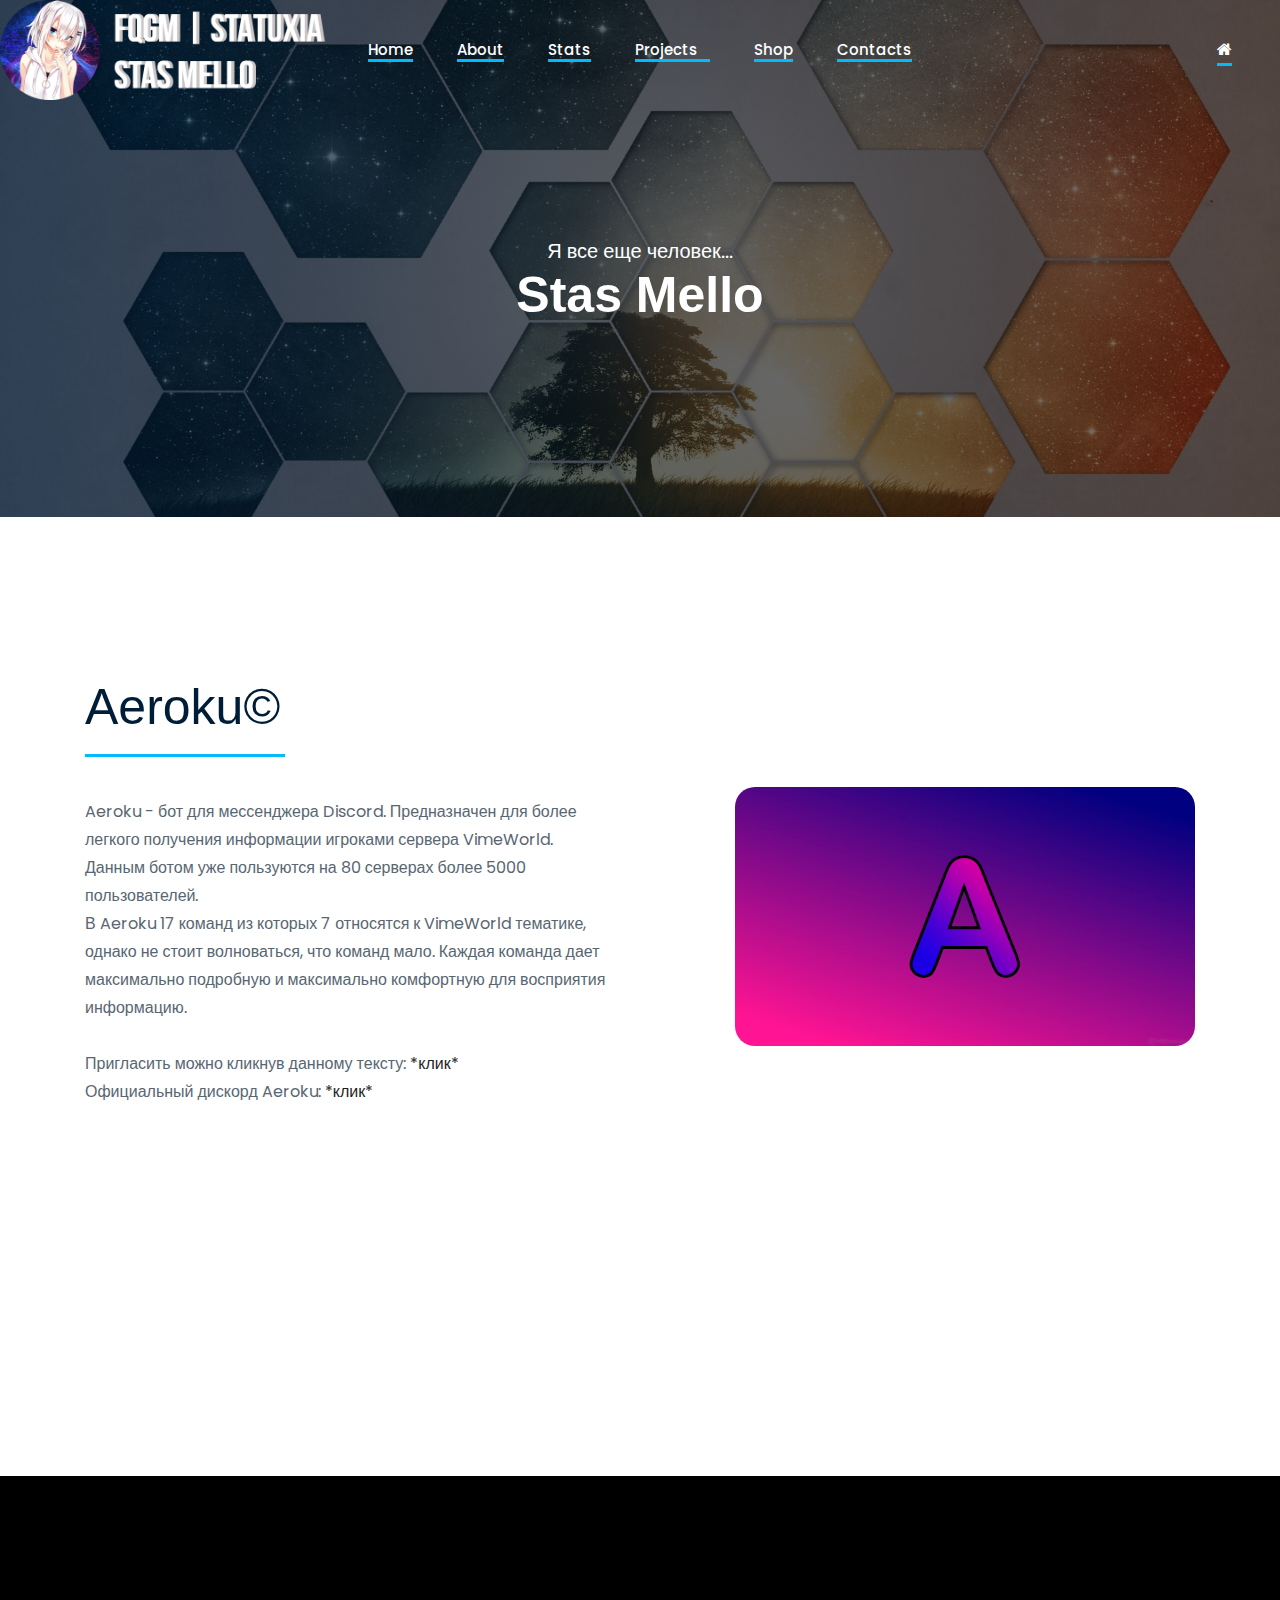
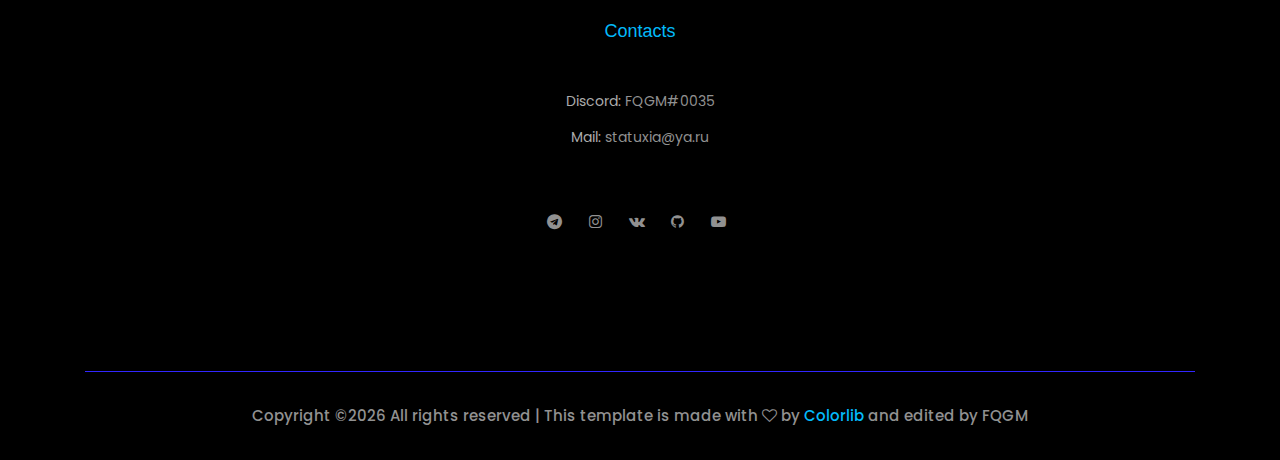
==== aeroku.html @ 2f8ba2c7 "ed" ====
<!doctype html>
<html class="no-js" lang="zxx">


<head>
    <meta charset="utf-8">
    <meta http-equiv="x-ua-compatible" content="ie=edge">
    <title>FQGM | Statuxia</title>
    <meta name="description" content="">
    <meta name="viewport" content="width=device-width, initial-scale=1">

    <!-- <link rel="manifest" href="site.webmanifest"> -->
    <link rel="shortcut icon" type="image/x-icon" href="img/FQGM.png">
    <!-- Place favicon.ico in the root directory -->

    <!-- CSS here -->
    <link rel="stylesheet" href="css/bootstrap.min.css">
    <link rel="stylesheet" href="css/owl.carousel.min.css"> <!--карусель иконок.-->
    <link rel="stylesheet" href="css/magnific-popup.css">
    <link rel="stylesheet" href="css/font-awesome.min.css">
    <link rel="stylesheet" href="css/themify-icons.css">
    <link rel="stylesheet" href="css/nice-select.css">
    <link rel="stylesheet" href="css/flaticon.css">
    <link rel="stylesheet" href="css/gijgo.css">
    <link rel="stylesheet" href="css/animate.css">
    <link rel="stylesheet" href="css/slicknav.css">
    <link rel="stylesheet" href="css/style.css">
    <!-- <link rel="stylesheet" href="css/responsive.css"> -->
</head>

<body>
    <!--[if lte IE 9]>
            <p class="browserupgrade">You are using an <strong>outdated</strong> browser. Please <a href="https://browsehappy.com/">upgrade your browser</a> to improve your experience and security.</p>
        <![endif]-->

    <!-- header-start -->
    <header>
        <div class="header-area ">
            <div id="sticky-header" class="main-header-area">
                <div class="container-fluid p-0">
                    <div class="header_bottom_border">
                        <div class="row align-items-center no-gutters">
                            <div class="col-xl-3 col-lg-2">
                                <div class="logo">
                                    <a href="index.html">
                                        <img src="img/logo.png" alt="" width="400" height="100">
                                    </a>
                                </div>
                            </div>
                            <div class="col-xl-6 col-lg-7">
                                <div class="main-menu  d-none d-lg-block">
                                    <nav>
                                        <ul id="navigation">
                                            <li><a class="active" href="index.html#">Home</a></li>
                                            <li><a href="index.html#about">About</a></li>
                                            <li><a href="index.html#stats">Stats</a></li>
                                            <li><a href="index.html#projects">Projects <i class="ti-angle-down"></i></a>
                                                <ul class="submenu">
                                                    <li><a href="#">Aeroku</a></li>
                                                </ul>
                                            </li>
                                            <li><a href="index.html#shop">Shop</a></li>
                                            <li><a href="#contacts">Contacts</a></li>
                                        </ul>
                                    </nav>
                                </div>
                            </div>
                            <div class="col-xl-3 col-lg-3 d-none d-lg-block">
                                <div class="say_hello">
                                    <a href="#"><i class="fa fa-home"></i></a>

                                </div>
                            </div>
                            <div class="col-12">
                                <div class="mobile_menu d-block d-lg-none"></div>
                            </div>
                        </div>
                    </div>

                </div>
            </div>
        </div>
    </header>
    <!-- header-end -->

    <!-- bradcam_area  -->
    <div class="bradcam_area bradcam_bg_2">
        <div class="container" bgcolor="#A0BEC4">
            <div class="row">
                <div class="col-xl-12">
                    <div class="bradcam_text2 text-center">
                        <p>Я все еще человек...</p>
                        <h3>Stas Mello</h3>

                    </div>
                </div>
            </div>
        </div>
    </div>
    <!--/ bradcam_area  -->
<a name="about"></a>
    <!-- about_area_start -->
    <div class="about_area">
        <div class="container">
            <div class="row align-items-center">
                <div class="col-lg-6">
                    <div class="about_info_wrap">
                            <h3>Aeroku©</h3>
                            <span class="long_dash"></span>
                        <p>Aeroku - бот для мессенджера Discord. Предназначен для более легкого получения информации игроками сервера VimeWorld.<BR>
                        Данным ботом уже пользуются на 80 серверах более 5000 пользователей.<BR>
                        В Aeroku 17 команд из которых 7 относятся к VimeWorld тематике, однако не стоит волноваться, что команд мало. Каждая команда дает максимально подробную и максимально комфортную для восприятия информацию.<BR>
                        <BR>
                        Пригласить можно кликнув данному тексту: <a href="https://discord.gg/7mRv9Fn">*клик*</a><BR>

                        Официальный дискорд Aeroku: <a href="https://discord.com/api/oauth2/authorize?client_id=698933382192562196&permissions=18496&scope=bot">*клик*</a>

                    	</p>
                    </div>
                </div>
                <div class="col-lg-6">
                    <div class="about_img">
                        <div class="img_1">
                            <img src="img/projects/Aeroku.png" alt="">
                        </div>
                    </div>
                </div>
            </div>
        </div>
    </div>
    <!-- about_area_end -->

    <!-- footer_start  -->
    <footer class="footer">
        <div class="footer_top">
            <div class="container">
                <div class="row">
                    <div class="col-xl-3 col-md-6 col-lg-3 ">
                        <div class="footer_widget">
                            <div class="footer_logo">
                                <a href="#">
                                    <img src="img/footer_logo.png" alt="">
                                </a>
                            </div>
                        </div>
                    </div>
                    <div class="col-xl-4 col-md-6 col-lg-5 offset-xl-1">
                        <div class="footer_widget">
                            <h3 name="contacts" class="footer_title" align="center">
                                Contacts
                            </h3>
                            <ul>
                                <li  align="center">Discord: <a>FQGM#0035</a></li>
                                <li  align="center">Mail: <a>statuxia@ya.ru</a></li>
                            </ul>
                            <div class="socail_links" align="center">
                                <ul>
                                    <li>
                                        <a href="tg://resolve?domain=FQGM_official">
                                            <i class="fa fa-telegram"></i>
                                        </a>
                                    </li>
                                    <li>
                                        <a href="https://www.instagram.com/fqgm_official/">
                                            <i class="fa fa-instagram"></i>
                                        </a>
                                    </li>
                                    <li>
                                        <a href="https://vk.com/fqgm_official">
                                            <i class="fa fa-vk"></i>
                                        </a>
                                    </li>
                                    <li>
                                        <a href="https://github.com/Statuxia/">
                                            <i class="fa fa-github"></i>
                                        </a>
                                    </li>
                                    <li>
                                        <a href="https://www.youtube.com/channel/UCSst8SUbyv3EuGxB-WrxZ6Q">
                                            <i class="fa fa-youtube-play"></i>
                                        </a>
                                    </li>
                                </ul>
                            </div>
                        </div>
                    </div>
                </div>
            </div>
        </div>
        <div class="copy-right_text">
            <div class="container">
                <div class="footer_border"></div>
                <div class="row">
                    <div class="col-xl-12">
                        <p class="copy_right text-center">
                        	<a name="contacts"></a>
                            <!-- Link back to Colorlib can't be removed. Template is licensed under CC BY 3.0. -->
Copyright &copy;<script>document.write(new Date().getFullYear());</script> All rights reserved | This template is made with <i class="fa fa-heart-o" aria-hidden="true"></i> by <a href="https://colorlib.com" target="_blank">Colorlib</a> and edited by FQGM
<!-- Link back to Colorlib can't be removed. Template is licensed under CC BY 3.0. -->
                        </p>
                    </div>
                </div>
            </div>
        </div>
    </footer>
    <!-- footer_end  -->

    <!-- JS here -->
    <script src="js/vendor/modernizr-3.5.0.min.js"></script>
    <script src="js/vendor/jquery-1.12.4.min.js"></script>
    <script src="js/popper.min.js"></script>
    <script src="js/bootstrap.min.js"></script>
    <script src="js/owl.carousel.min.js"></script>
    <script src="js/isotope.pkgd.min.js"></script>
    <script src="js/ajax-form.js"></script>
    <script src="js/waypoints.min.js"></script>
    <script src="js/jquery.counterup.min.js"></script>
    <script src="js/imagesloaded.pkgd.min.js"></script>
    <script src="js/scrollIt.js"></script>
    <script src="js/jquery.scrollUp.min.js"></script>
    <script src="js/wow.min.js"></script>
    <script src="js/gijgo.min.js"></script>
    <script src="js/nice-select.min.js"></script>
    <script src="js/jquery.slicknav.min.js"></script>
    <script src="js/jquery.magnific-popup.min.js"></script>
    <script src="js/plugins.js"></script>



    <!--contact js-->
    <script src="js/contact.js"></script>
    <script src="js/jquery.ajaxchimp.min.js"></script>
    <script src="js/jquery.form.js"></script>
    <script src="js/jquery.validate.min.js"></script>
    <script src="js/mail-script.js"></script>


    <script src="js/main.js"></script>

    <script>
        $('#datepicker').datepicker({
            iconsLibrary: 'fontawesome',
            icons: {
                rightIcon: '<span class="fa fa-calendar-o"></span>'
            }
        });
        $('#datepicker2').datepicker({
            iconsLibrary: 'fontawesome',
            icons: {
                rightIcon: '<span class="fa fa-calendar-o"></span>'
            }

        });
    </script>
</body>

</html>
---- css/themify-icons.css ----
@font-face {
	font-family: 'themify';
	src:url('../fonts/themify.eot?-fvbane');
	src:url('../fonts/themify.eot?#iefix-fvbane') format('embedded-opentype'),
		url('../fonts/themify.woff?-fvbane') format('woff'),
		url('../fonts/themify.ttf?-fvbane') format('truetype'),
		url('../fonts/themify.svg?-fvbane#themify') format('svg');
	font-weight: normal;
	font-style: normal;
}

[class^="ti-"], [class*=" ti-"] {
	font-family: 'themify';
	/* speak: none; */
	font-style: normal;
	font-weight: normal;
	font-variant: normal;
	text-transform: none;
	line-height: 1;

	/* Better Font Rendering =========== */
	-webkit-font-smoothing: antialiased;
	-moz-osx-font-smoothing: grayscale;
}

.ti-wand:before {
	content: "\e600";
}
.ti-volume:before {
	content: "\e601";
}
.ti-user:before {
	content: "\e602";
}
.ti-unlock:before {
	content: "\e603";
}
.ti-unlink:before {
	content: "\e604";
}
.ti-trash:before {
	content: "\e605";
}
.ti-thought:before {
	content: "\e606";
}
.ti-target:before {
	content: "\e607";
}
.ti-tag:before {
	content: "\e608";
}
.ti-tablet:before {
	content: "\e609";
}
.ti-star:before {
	content: "\e60a";
}
.ti-spray:before {
	content: "\e60b";
}
.ti-signal:before {
	content: "\e60c";
}
.ti-shopping-cart:before {
	content: "\e60d";
}
.ti-shopping-cart-full:before {
	content: "\e60e";
}
.ti-settings:before {
	content: "\e60f";
}
.ti-search:before {
	content: "\e610";
}
.ti-zoom-in:before {
	content: "\e611";
}
.ti-zoom-out:before {
	content: "\e612";
}
.ti-cut:before {
	content: "\e613";
}
.ti-ruler:before {
	content: "\e614";
}
.ti-ruler-pencil:before {
	content: "\e615";
}
.ti-ruler-alt:before {
	content: "\e616";
}
.ti-bookmark:before {
	content: "\e617";
}
.ti-bookmark-alt:before {
	content: "\e618";
}
.ti-reload:before {
	content: "\e619";
}
.ti-plus:before {
	content: "\e61a";
}
.ti-pin:before {
	content: "\e61b";
}
.ti-pencil:before {
	content: "\e61c";
}
.ti-pencil-alt:before {
	content: "\e61d";
}
.ti-paint-roller:before {
	content: "\e61e";
}
.ti-paint-bucket:before {
	content: "\e61f";
}
.ti-na:before {
	content: "\e620";
}
.ti-mobile:before {
	content: "\e621";
}
.ti-minus:before {
	content: "\e622";
}
.ti-medall:before {
	content: "\e623";
}
.ti-medall-alt:before {
	content: "\e624";
}
.ti-marker:before {
	content: "\e625";
}
.ti-marker-alt:before {
	content: "\e626";
}
.ti-arrow-up:before {
	content: "\e627";
}
.ti-arrow-right:before {
	content: "\e628";
}
.ti-arrow-left:before {
	content: "\e629";
}
.ti-arrow-down:before {
	content: "\e62a";
}
.ti-lock:before {
	content: "\e62b";
}
.ti-location-arrow:before {
	content: "\e62c";
}
.ti-link:before {
	content: "\e62d";
}
.ti-layout:before {
	content: "\e62e";
}
.ti-layers:before {
	content: "\e62f";
}
.ti-layers-alt:before {
	content: "\e630";
}
.ti-key:before {
	content: "\e631";
}
.ti-import:before {
	content: "\e632";
}
.ti-image:before {
	content: "\e633";
}
.ti-heart:before {
	content: "\e634";
}
.ti-heart-broken:before {
	content: "\e635";
}
.ti-hand-stop:before {
	content: "\e636";
}
.ti-hand-open:before {
	content: "\e637";
}
.ti-hand-drag:before {
	content: "\e638";
}
.ti-folder:before {
	content: "\e639";
}
.ti-flag:before {
	content: "\e63a";
}
.ti-flag-alt:before {
	content: "\e63b";
}
.ti-flag-alt-2:before {
	content: "\e63c";
}
.ti-eye:before {
	content: "\e63d";
}
.ti-export:before {
	content: "\e63e";
}
.ti-exchange-vertical:before {
	content: "\e63f";
}
.ti-desktop:before {
	content: "\e640";
}
.ti-cup:before {
	content: "\e641";
}
.ti-crown:before {
	content: "\e642";
}
.ti-comments:before {
	content: "\e643";
}
.ti-comment:before {
	content: "\e644";
}
.ti-comment-alt:before {
	content: "\e645";
}
.ti-close:before {
	content: "\e646";
}
.ti-clip:before {
	content: "\e647";
}
.ti-angle-up:before {
	content: "\e648";
}
.ti-angle-right:before {
	content: "\e649";
}
.ti-angle-left:before {
	content: "\e64a";
}
.ti-angle-down:before {
	content: "\e64b";
}
.ti-check:before {
	content: "\e64c";
}
.ti-check-box:before {
	content: "\e64d";
}
.ti-camera:before {
	content: "\e64e";
}
.ti-announcement:before {
	content: "\e64f";
}
.ti-brush:before {
	content: "\e650";
}
.ti-briefcase:before {
	content: "\e651";
}
.ti-bolt:before {
	content: "\e652";
}
.ti-bolt-alt:before {
	content: "\e653";
}
.ti-blackboard:before {
	content: "\e654";
}
.ti-bag:before {
	content: "\e655";
}
.ti-move:before {
	content: "\e656";
}
.ti-arrows-vertical:before {
	content: "\e657";
}
.ti-arrows-horizontal:before {
	content: "\e658";
}
.ti-fullscreen:before {
	content: "\e659";
}
.ti-arrow-top-right:before {
	content: "\e65a";
}
.ti-arrow-top-left:before {
	content: "\e65b";
}
.ti-arrow-circle-up:before {
	content: "\e65c";
}
.ti-arrow-circle-right:before {
	content: "\e65d";
}
.ti-arrow-circle-left:before {
	content: "\e65e";
}
.ti-arrow-circle-down:before {
	content: "\e65f";
}
.ti-angle-double-up:before {
	content: "\e660";
}
.ti-angle-double-right:before {
	content: "\e661";
}
.ti-angle-double-left:before {
	content: "\e662";
}
.ti-angle-double-down:before {
	content: "\e663";
}
.ti-zip:before {
	content: "\e664";
}
.ti-world:before {
	content: "\e665";
}
.ti-wheelchair:before {
	content: "\e666";
}
.ti-view-list:before {
	content: "\e667";
}
.ti-view-list-alt:before {
	content: "\e668";
}
.ti-view-grid:before {
	content: "\e669";
}
.ti-uppercase:before {
	content: "\e66a";
}
.ti-upload:before {
	content: "\e66b";
}
.ti-underline:before {
	content: "\e66c";
}
.ti-truck:before {
	content: "\e66d";
}
.ti-timer:before {
	content: "\e66e";
}
.ti-ticket:before {
	content: "\e66f";
}
.ti-thumb-up:before {
	content: "\e670";
}
.ti-thumb-down:before {
	content: "\e671";
}
.ti-text:before {
	content: "\e672";
}
.ti-stats-up:before {
	content: "\e673";
}
.ti-stats-down:before {
	content: "\e674";
}
.ti-split-v:before {
	content: "\e675";
}
.ti-split-h:before {
	content: "\e676";
}
.ti-smallcap:before {
	content: "\e677";
}
.ti-shine:before {
	content: "\e678";
}
.ti-shift-right:before {
	content: "\e679";
}
.ti-shift-left:before {
	content: "\e67a";
}
.ti-shield:before {
	content: "\e67b";
}
.ti-notepad:before {
	content: "\e67c";
}
.ti-server:before {
	content: "\e67d";
}
.ti-quote-right:before {
	content: "\e67e";
}
.ti-quote-left:before {
	content: "\e67f";
}
.ti-pulse:before {
	content: "\e680";
}
.ti-printer:before {
	content: "\e681";
}
.ti-power-off:before {
	content: "\e682";
}
.ti-plug:before {
	content: "\e683";
}
.ti-pie-chart:before {
	content: "\e684";
}
.ti-paragraph:before {
	content: "\e685";
}
.ti-panel:before {
	content: "\e686";
}
.ti-package:before {
	content: "\e687";
}
.ti-music:before {
	content: "\e688";
}
.ti-music-alt:before {
	content: "\e689";
}
.ti-mouse:before {
	content: "\e68a";
}
.ti-mouse-alt:before {
	content: "\e68b";
}
.ti-money:before {
	content: "\e68c";
}
.ti-microphone:before {
	content: "\e68d";
}
.ti-menu:before {
	content: "\e68e";
}
.ti-menu-alt:before {
	content: "\e68f";
}
.ti-map:before {
	content: "\e690";
}
.ti-map-alt:before {
	content: "\e691";
}
.ti-loop:before {
	content: "\e692";
}
.ti-location-pin:before {
	content: "\e693";
}
.ti-list:before {
	content: "\e694";
}
.ti-light-bulb:before {
	content: "\e695";
}
.ti-Italic:before {
	content: "\e696";
}
.ti-info:before {
	content: "\e697";
}
.ti-infinite:before {
	content: "\e698";
}
.ti-id-badge:before {
	content: "\e699";
}
.ti-hummer:before {
	content: "\e69a";
}
.ti-home:before {
	content: "\e69b";
}
.ti-help:before {
	content: "\e69c";
}
.ti-headphone:before {
	content: "\e69d";
}
.ti-harddrives:before {
	content: "\e69e";
}
.ti-harddrive:before {
	content: "\e69f";
}
.ti-gift:before {
	content: "\e6a0";
}
.ti-game:before {
	content: "\e6a1";
}
.ti-filter:before {
	content: "\e6a2";
}
.ti-files:before {
	content: "\e6a3";
}
.ti-file:before {
	content: "\e6a4";
}
.ti-eraser:before {
	content: "\e6a5";
}
.ti-envelope:before {
	content: "\e6a6";
}
.ti-download:before {
	content: "\e6a7";
}
.ti-direction:before {
	content: "\e6a8";
}
.ti-direction-alt:before {
	content: "\e6a9";
}
.ti-dashboard:before {
	content: "\e6aa";
}
.ti-control-stop:before {
	content: "\e6ab";
}
.ti-control-shuffle:before {
	content: "\e6ac";
}
.ti-control-play:before {
	content: "\e6ad";
}
.ti-control-pause:before {
	content: "\e6ae";
}
.ti-control-forward:before {
	content: "\e6af";
}
.ti-control-backward:before {
	content: "\e6b0";
}
.ti-cloud:before {
	content: "\e6b1";
}
.ti-cloud-up:before {
	content: "\e6b2";
}
.ti-cloud-down:before {
	content: "\e6b3";
}
.ti-clipboard:before {
	content: "\e6b4";
}
.ti-car:before {
	content: "\e6b5";
}
.ti-calendar:before {
	content: "\e6b6";
}
.ti-book:before {
	content: "\e6b7";
}
.ti-bell:before {
	content: "\e6b8";
}
.ti-basketball:before {
	content: "\e6b9";
}
.ti-bar-chart:before {
	content: "\e6ba";
}
.ti-bar-chart-alt:before {
	content: "\e6bb";
}
.ti-back-right:before {
	content: "\e6bc";
}
.ti-back-left:before {
	content: "\e6bd";
}
.ti-arrows-corner:before {
	content: "\e6be";
}
.ti-archive:before {
	content: "\e6bf";
}
.ti-anchor:before {
	content: "\e6c0";
}
.ti-align-right:before {
	content: "\e6c1";
}
.ti-align-left:before {
	content: "\e6c2";
}
.ti-align-justify:before {
	content: "\e6c3";
}
.ti-align-center:before {
	content: "\e6c4";
}
.ti-alert:before {
	content: "\e6c5";
}
.ti-alarm-clock:before {
	content: "\e6c6";
}
.ti-agenda:before {
	content: "\e6c7";
}
.ti-write:before {
	content: "\e6c8";
}
.ti-window:before {
	content: "\e6c9";
}
.ti-widgetized:before {
	content: "\e6ca";
}
.ti-widget:before {
	content: "\e6cb";
}
.ti-widget-alt:before {
	content: "\e6cc";
}
.ti-wallet:before {
	content: "\e6cd";
}
.ti-video-clapper:before {
	content: "\e6ce";
}
.ti-video-camera:before {
	content: "\e6cf";
}
.ti-vector:before {
	content: "\e6d0";
}
.ti-themify-logo:before {
	content: "\e6d1";
}
.ti-themify-favicon:before {
	content: "\e6d2";
}
.ti-themify-favicon-alt:before {
	content: "\e6d3";
}
.ti-support:before {
	content: "\e6d4";
}
.ti-stamp:before {
	content: "\e6d5";
}
.ti-split-v-alt:before {
	content: "\e6d6";
}
.ti-slice:before {
	content: "\e6d7";
}
.ti-shortcode:before {
	content: "\e6d8";
}
.ti-shift-right-alt:before {
	content: "\e6d9";
}
.ti-shift-left-alt:before {
	content: "\e6da";
}
.ti-ruler-alt-2:before {
	content: "\e6db";
}
.ti-receipt:before {
	content: "\e6dc";
}
.ti-pin2:before {
	content: "\e6dd";
}
.ti-pin-alt:before {
	content: "\e6de";
}
.ti-pencil-alt2:before {
	content: "\e6df";
}
.ti-palette:before {
	content: "\e6e0";
}
.ti-more:before {
	content: "\e6e1";
}
.ti-more-alt:before {
	content: "\e6e2";
}
.ti-microphone-alt:before {
	content: "\e6e3";
}
.ti-magnet:before {
	content: "\e6e4";
}
.ti-line-double:before {
	content: "\e6e5";
}
.ti-line-dotted:before {
	content: "\e6e6";
}
.ti-line-dashed:before {
	content: "\e6e7";
}
.ti-layout-width-full:before {
	content: "\e6e8";
}
.ti-layout-width-default:before {
	content: "\e6e9";
}
.ti-layout-width-default-alt:before {
	content: "\e6ea";
}
.ti-layout-tab:before {
	content: "\e6eb";
}
.ti-layout-tab-window:before {
	content: "\e6ec";
}
.ti-layout-tab-v:before {
	content: "\e6ed";
}
.ti-layout-tab-min:before {
	content: "\e6ee";
}
.ti-layout-slider:before {
	content: "\e6ef";
}
.ti-layout-slider-alt:before {
	content: "\e6f0";
}
.ti-layout-sidebar-right:before {
	content: "\e6f1";
}
.ti-layout-sidebar-none:before {
	content: "\e6f2";
}
.ti-layout-sidebar-left:before {
	content: "\e6f3";
}
.ti-layout-placeholder:before {
	content: "\e6f4";
}
.ti-layout-menu:before {
	content: "\e6f5";
}
.ti-layout-menu-v:before {
	content: "\e6f6";
}
.ti-layout-menu-separated:before {
	content: "\e6f7";
}
.ti-layout-menu-full:before {
	content: "\e6f8";
}
.ti-layout-media-right-alt:before {
	content: "\e6f9";
}
.ti-layout-media-right:before {
	content: "\e6fa";
}
.ti-layout-media-overlay:before {
	content: "\e6fb";
}
.ti-layout-media-overlay-alt:before {
	content: "\e6fc";
}
.ti-layout-media-overlay-alt-2:before {
	content: "\e6fd";
}
.ti-layout-media-left-alt:before {
	content: "\e6fe";
}
.ti-layout-media-left:before {
	content: "\e6ff";
}
.ti-layout-media-center-alt:before {
	content: "\e700";
}
.ti-layout-media-center:before {
	content: "\e701";
}
.ti-layout-list-thumb:before {
	content: "\e702";
}
.ti-layout-list-thumb-alt:before {
	content: "\e703";
}
.ti-layout-list-post:before {
	content: "\e704";
}
.ti-layout-list-large-image:before {
	content: "\e705";
}
.ti-layout-line-solid:before {
	content: "\e706";
}
.ti-layout-grid4:before {
	content: "\e707";
}
.ti-layout-grid3:before {
	content: "\e708";
}
.ti-layout-grid2:before {
	content: "\e709";
}
.ti-layout-grid2-thumb:before {
	content: "\e70a";
}
.ti-layout-cta-right:before {
	content: "\e70b";
}
.ti-layout-cta-left:before {
	content: "\e70c";
}
.ti-layout-cta-center:before {
	content: "\e70d";
}
.ti-layout-cta-btn-right:before {
	content: "\e70e";
}
.ti-layout-cta-btn-left:before {
	content: "\e70f";
}
.ti-layout-column4:before {
	content: "\e710";
}
.ti-layout-column3:before {
	content: "\e711";
}
.ti-layout-column2:before {
	content: "\e712";
}
.ti-layout-accordion-separated:before {
	content: "\e713";
}
.ti-layout-accordion-merged:before {
	content: "\e714";
}
.ti-layout-accordion-list:before {
	content: "\e715";
}
.ti-ink-pen:before {
	content: "\e716";
}
.ti-info-alt:before {
	content: "\e717";
}
.ti-help-alt:before {
	content: "\e718";
}
.ti-headphone-alt:before {
	content: "\e719";
}
.ti-hand-point-up:before {
	content: "\e71a";
}
.ti-hand-point-right:before {
	content: "\e71b";
}
.ti-hand-point-left:before {
	content: "\e71c";
}
.ti-hand-point-down:before {
	content: "\e71d";
}
.ti-gallery:before {
	content: "\e71e";
}
.ti-face-smile:before {
	content: "\e71f";
}
.ti-face-sad:before {
	content: "\e720";
}
.ti-credit-card:before {
	content: "\e721";
}
.ti-control-skip-forward:before {
	content: "\e722";
}
.ti-control-skip-backward:before {
	content: "\e723";
}
.ti-control-record:before {
	content: "\e724";
}
.ti-control-eject:before {
	content: "\e725";
}
.ti-comments-smiley:before {
	content: "\e726";
}
.ti-brush-alt:before {
	content: "\e727";
}
.ti-youtube:before {
	content: "\e728";
}
.ti-vimeo:before {
	content: "\e729";
}
.ti-twitter:before {
	content: "\e72a";
}
.ti-time:before {
	content: "\e72b";
}
.ti-tumblr:before {
	content: "\e72c";
}
.ti-skype:before {
	content: "\e72d";
}
.ti-share:before {
	content: "\e72e";
}
.ti-share-alt:before {
	content: "\e72f";
}
.ti-rocket:before {
	content: "\e730";
}
.ti-pinterest:before {
	content: "\e731";
}
.ti-new-window:before {
	content: "\e732";
}
.ti-microsoft:before {
	content: "\e733";
}
.ti-list-ol:before {
	content: "\e734";
}
.ti-linkedin:before {
	content: "\e735";
}
.ti-layout-sidebar-2:before {
	content: "\e736";
}
.ti-layout-grid4-alt:before {
	content: "\e737";
}
.ti-layout-grid3-alt:before {
	content: "\e738";
}
.ti-layout-grid2-alt:before {
	content: "\e739";
}
.ti-layout-column4-alt:before {
	content: "\e73a";
}
.ti-layout-column3-alt:before {
	content: "\e73b";
}
.ti-layout-column2-alt:before {
	content: "\e73c";
}
.ti-instagram:before {
	content: "\e73d";
}
.ti-google:before {
	content: "\e73e";
}
.ti-github:before {
	content: "\e73f";
}
.ti-flickr:before {
	content: "\e740";
}
.ti-facebook:before {
	content: "\e741";
}
.ti-dropbox:before {
	content: "\e742";
}
.ti-dribbble:before {
	content: "\e743";
}
.ti-apple:before {
	content: "\e744";
}
.ti-android:before {
	content: "\e745";
}
.ti-save:before {
	content: "\e746";
}
.ti-save-alt:before {
	content: "\e747";
}
.ti-yahoo:before {
	content: "\e748";
}
.ti-wordpress:before {
	content: "\e749";
}
.ti-vimeo-alt:before {
	content: "\e74a";
}
.ti-twitter-alt:before {
	content: "\e74b";
}
.ti-tumblr-alt:before {
	content: "\e74c";
}
.ti-trello:before {
	content: "\e74d";
}
.ti-stack-overflow:before {
	content: "\e74e";
}
.ti-soundcloud:before {
	content: "\e74f";
}
.ti-sharethis:before {
	content: "\e750";
}
.ti-sharethis-alt:before {
	content: "\e751";
}
.ti-reddit:before {
	content: "\e752";
}
.ti-pinterest-alt:before {
	content: "\e753";
}
.ti-microsoft-alt:before {
	content: "\e754";
}
.ti-linux:before {
	content: "\e755";
}
.ti-jsfiddle:before {
	content: "\e756";
}
.ti-joomla:before {
	content: "\e757";
}
.ti-html5:before {
	content: "\e758";
}
.ti-flickr-alt:before {
	content: "\e759";
}
.ti-email:before {
	content: "\e75a";
}
.ti-drupal:before {
	content: "\e75b";
}
.ti-dropbox-alt:before {
	content: "\e75c";
}
.ti-css3:before {
	content: "\e75d";
}
.ti-rss:before {
	content: "\e75e";
}
.ti-rss-alt:before {
	content: "\e75f";
}
---- css/nice-select.css ----
.nice-select {
  -webkit-tap-highlight-color: transparent;
  background-color: #fff;
  border-radius: 5px;
  border: solid 1px #e8e8e8;
  box-sizing: border-box;
  clear: both;
  cursor: pointer;
  display: block;
  float: left;
  font-family: inherit;
  font-size: 14px;
  font-weight: normal;
  height: 42px;
  line-height: 40px;
  outline: none;
  padding-left: 18px;
  padding-right: 30px;
  position: relative;
  text-align: left !important;
  -webkit-transition: all 0.2s ease-in-out;
  transition: all 0.2s ease-in-out;
  -webkit-user-select: none;
     -moz-user-select: none;
      -ms-user-select: none;
          user-select: none;
  white-space: nowrap;
  width: auto; }
  .nice-select:hover {
    border-color: #dbdbdb; }
  .nice-select:active, .nice-select.open, .nice-select:focus {
    border-color: #999; }


  .nice-select.disabled {
    border-color: #ededed;
    color: #999;
    pointer-events: none; }
    .nice-select.disabled:after {
      border-color: #cccccc; }
  .nice-select.wide {
    width: 100%; }
    .nice-select.wide .list {
      left: 0 !important;
      right: 0 !important; }
  .nice-select.right {
    float: right; }
    .nice-select.right .list {
      left: auto;
      right: 0; }
  .nice-select.small {
    font-size: 12px;
    height: 36px;
    line-height: 34px; }
    .nice-select.small:after {
      height: 4px;
      width: 4px; }
    .nice-select.small .option {
      line-height: 34px;
      min-height: 34px; }
  .nice-select .list {
    background-color: #fff;
    border-radius: 5px;
    box-shadow: 0 0 0 1px rgba(68, 68, 68, 0.11);
    box-sizing: border-box;
    margin-top: 4px;
    opacity: 0;
    overflow: hidden;
    padding: 0;
    pointer-events: none;
    position: absolute;
    top: 100%;
    left: 0;
    -webkit-transform-origin: 50% 0;
        -ms-transform-origin: 50% 0;
            transform-origin: 50% 0;
    -webkit-transform: scale(0.75) translateY(-21px);
        -ms-transform: scale(0.75) translateY(-21px);
            transform: scale(0.75) translateY(-21px);
    -webkit-transition: all 0.2s cubic-bezier(0.5, 0, 0, 1.25), opacity 0.15s ease-out;
    transition: all 0.2s cubic-bezier(0.5, 0, 0, 1.25), opacity 0.15s ease-out;
    z-index: 9; }
    .nice-select .list:hover .option:not(:hover) {
      background-color: transparent !important; }
  .nice-select .option {
    cursor: pointer;
    font-weight: 400;
    line-height: 40px;
    list-style: none;
    min-height: 40px;
    outline: none;
    padding-left: 18px;
    padding-right: 29px;
    text-align: left;
    -webkit-transition: all 0.2s;
    transition: all 0.2s; }
    .nice-select .option:hover, .nice-select .option.focus, .nice-select .option.selected.focus {
      background-color: #f6f6f6; }
    .nice-select .option.selected {
      font-weight: bold; }
    .nice-select .option.disabled {
      background-color: transparent;
      color: #999;
      cursor: default; }

.no-csspointerevents .nice-select .list {
  display: none; }

.no-csspointerevents .nice-select.open .list {
  display: block; }





  /* ,,,,,,,,,,,,,,,, */


  .nice-select:after {
    content: "\e64b";
    display: block;
    height: 5px;
    margin-top: -5px;
    pointer-events: none;
    position: absolute;
    right: 30px;
    top: 8px;
    transition: all 0.15s ease-in-out;
    width: 5px;
    font-family: 'themify';
    color: #ddd; }

    .nice-select.open:after {
 }
    .nice-select.open .list {
      opacity: 1;
      pointer-events: auto;
      -webkit-transform: scale(1) translateY(0);
          -ms-transform: scale(1) translateY(0);
              transform: scale(1) translateY(0); }
---- css/flaticon.css ----
/*
  	Flaticon icon font: Flaticon
  	Creation date: 18/11/2019 09:49
  	*/

@font-face {
  font-family: "Flaticon";
  src: url("../fonts/Flaticon.eot");
  src: url("../fonts/Flaticon.eot?#iefix") format("embedded-opentype"),
       url("../fonts/Flaticon.woff2") format("woff2"),
       url("../fonts/Flaticon.woff") format("woff"),
       url("../fonts/Flaticon.ttf") format("truetype"),
       url("../fonts/Flaticon.svg#Flaticon") format("svg");
  font-weight: normal;
  font-style: normal;
}

@media screen and (-webkit-min-device-pixel-ratio:0) {
  @font-face {
    font-family: "Flaticon";
    src: url("../fonts/Flaticon.svg#Flaticon") format("svg");
  }
}

[class^="flaticon-"]:before, [class*=" flaticon-"]:before,
[class^="flaticon-"]:after, [class*=" flaticon-"]:after {   
  font-family: Flaticon;
font-style: normal;
}

.flaticon-food:before { content: "\f100"; }
.flaticon-kitchen:before { content: "\f101"; }
.flaticon-lunch:before { content: "\f102"; }
---- css/gijgo.css ----
.gj-button {
    background-color: #f5f5f5;
    border: 1px solid #ddd;
    color: #000;
    border-radius: 3px;
    padding: 6px 10px;
    cursor: pointer;
}

.gj-unselectable {
    -webkit-touch-callout: none;
    -webkit-user-select: none;
    -khtml-user-select: none;
    -moz-user-select: none;
    -ms-user-select: none;
    user-select: none;
}

.gj-row {
    display: -webkit-box;
    display: -ms-flexbox;
    display: flex;
    -ms-flex-wrap: wrap;
    flex-wrap: wrap;
}

.gj-margin-left-5 {
    margin-left: 5px;
}

.gj-margin-left-10 {
    margin-left: 10px;
}

.gj-width-full {
    width: 100%;
}

.gj-cursor-pointer {
    cursor: pointer;
}

.gj-text-align-center {
    text-align: center;
}

.gj-font-size-16 {
    font-size: 16px;
}

.gj-hidden {
    display: none;
}

/** Material Design */
.gj-button-md {
    background: 0 0;
    border: none;
    border-radius: 2px;
    color: rgba(0, 0, 0, 0.87);
    position: relative;
    height: 36px;
    margin: 0;
    min-width: 64px;
    padding: 0 16px;
    display: inline-block;
    font-family: "Roboto","Helvetica","Arial",sans-serif;
    font-size: 1rem;
    font-weight: 500;
    text-transform: uppercase;
    letter-spacing: 0;
    overflow: hidden;
    will-change: box-shadow;
    transition: box-shadow .2s cubic-bezier(.4,0,1,1),background-color .2s cubic-bezier(.4,0,.2,1),color .2s cubic-bezier(.4,0,.2,1);
    outline: none;
    cursor: pointer;
    text-decoration: none;
    text-align: center;
    line-height: 36px;
    vertical-align: middle;
    overflow: hidden;
    -webkit-user-select: none;
    -moz-user-select: none;
    -ms-user-select: none;
    user-select: none;
}

.gj-button-md:hover {
    background-color: rgba(158,158,158,.2);
}

.gj-button-md:disabled {
    color: rgba(0,0,0,.26);
    background: 0 0;
}

.gj-button-md .material-icons,
.gj-button-md .gj-icon {
    vertical-align: middle;
    /*font-size: 1.3rem;
    margin-right: 4px;*/
}

.gj-button-md.gj-button-md-icon {
    width: 24px;
    height: 31px;
    min-width: 24px;
    padding: 0px;
    display: table;
}

.gj-button-md.gj-button-md-icon .material-icons,
.gj-button-md.gj-button-md-icon .gj-icon {
    display: table-cell;
    margin-right: 0px;
    width: 24px;
    height: 24px;
}

.gj-button-md.active {
    background-color: rgba(158,158,158,.4);
}

.gj-button-md-group {
    position: relative;
    display: inline-block;
    vertical-align: middle;
}

.gj-textbox-md {
    border: none;
    border-bottom: 1px solid rgba(0,0,0,.42);
    display: block;
    font-family: "Helvetica","Arial",sans-serif;
    font-size: 16px;
    line-height: 16px;
    padding: 4px 0px;
    margin: 0;
    width: 100%;
    background: 0 0;
    text-align: left;
    color: rgba(0,0,0,.87);
}

.gj-textbox-md:focus,
.gj-textbox-md:active {
    border-bottom: 2px solid rgba(0,0,0,.42);
    outline: none;
}

.gj-textbox-md::placeholder {
    color: #8e8e8e;
}

.gj-textbox-md:-ms-input-placeholder {
    color: #8e8e8e;
}

.gj-textbox-md::-ms-input-placeholder {
    color: #8e8e8e;
}

.gj-md-spacer-24 {
    min-width: 24px;
    width: 24px;
    display: inline-block;
}

.gj-md-spacer-32 {
    min-width: 32px;
    width: 32px;
    display: inline-block;
}

.gj-modal {
    position: fixed;
    top: 0;
    right: 0;
    bottom: 0;
    left: 0;
    z-index: 1203;
    display: none;
    overflow: hidden;
    -webkit-overflow-scrolling: touch;
    outline: 0;
    background-color: rgba(0, 0, 0, 0.54118);
    transition: 200ms ease opacity;
    will-change: opacity;
}

/* List */
ul.gj-list li [data-role="wrapper"] {
    display: table;
    width: 100%;
}

ul.gj-list li [data-role="checkbox"] {
    display: table-cell;
    vertical-align:middle;
    text-align:center;
}

ul.gj-list li [data-role="image"] {
    display: table-cell;
    vertical-align:middle;
    text-align:center;
}

ul.gj-list li [data-role="display"] {
    display: table-cell;
    vertical-align:middle;
    cursor: pointer;
}

ul.gj-list li [data-role="display"]:empty:before {
  content: "\200b"; /* unicode zero width space character */
}

/* List - Bootstrap */
ul.gj-list-bootstrap {
    padding-left: 0px;
    margin-bottom: 0px;
}

ul.gj-list-bootstrap li {
    padding: 0px;
}

ul.gj-list-bootstrap li [data-role="wrapper"] {
    padding: 0px 10px;
}

ul.gj-list-bootstrap li [data-role="checkbox"] {
    width: 24px;
    padding: 3px;
}

ul.gj-list-bootstrap li [data-role="image"] {
    width: 24px;
    height: 24px;
}

ul.gj-list-bootstrap li [data-role="display"] {
    padding: 8px 0px 8px 4px;
}

.list-group-item.active ul li, .list-group-item.active:focus ul li, .list-group-item.active:hover ul li {
    text-shadow: none;
    color:initial;
}

/* List - Material Design */
ul.gj-list-md {
    padding: 0px;
    list-style: none;
    list-style-type: none;
    line-height: 24px;
    letter-spacing: 0;
    color: #616161; /* Gray 700 */
}

ul.gj-list-md li {
    display: list-item;
    list-style-type: none;
    padding: 0px;
    min-height: unset;
    box-sizing: border-box;
    align-items: center;
    cursor: default;
    overflow: hidden;

    font-family: "Roboto","Helvetica","Arial",sans-serif;
    font-size: 16px;
    font-weight: 400;
    letter-spacing: .04em;
    line-height: 1;
    
    -webkit-flex-direction: row;
    -ms-flex-direction: row;
    flex-direction: row;
    -webkit-flex-wrap: nowrap;
    -ms-flex-wrap: nowrap;
    flex-wrap: nowrap;
}

ul.gj-list-md li [data-role="checkbox"] {
    height: 24px;
    width: 24px;
}

ul.gj-list-md li [data-role="image"] {
    height: 24px;
    width: 24px;
}

ul.gj-list-md li [data-role="display"] {
    padding: 8px 0px 8px 5px;
    order: 0;
    flex-grow: 2;
    text-decoration: none;
    box-sizing: border-box;
    align-items: center;
    text-align: left;
    color: rgba(0,0,0,.87);
}

ul.gj-list-md li.disabled>[data-role="wrapper"]>[data-role="display"] {
    color: #9E9E9E; /* Gray 500 */
}

.gj-list-md-active {
    background: #e0e0e0;
    color: #3f51b5;
}


/* Picker */
.gj-picker {
    position: absolute;
    z-index: 1203;
    background-color: #fff;
}

.gj-picker .selected {
    color: #fff;
}

/* Material Design */
.gj-picker-md {
    font-family: "Roboto","Helvetica","Arial",sans-serif;
    font-size: 16px;
    font-weight: 400;
    letter-spacing: .04em;
    line-height: 1;
    color: rgba(0,0,0,.87);
    border: 1px solid #E0E0E0;
}

.gj-modal .gj-picker-md {
    border: 0px;
}

.gj-picker-md [role="header"] {
    color: rgba(255, 255, 255, 0.54);
    display: flex;
    background: #2196f3;
    align-items: baseline;
    user-select: none;
    justify-content: center;
}

.gj-picker-md [role="footer"] {
    float: right;
    padding: 10px;
}

.gj-picker-md [role="footer"] button.gj-button-md {
    color: #2196f3;
    font-weight: bold;
    font-size: 13px;
}

/* Bootstrap */
.gj-picker-bootstrap {
    border-radius: 4px;
    border: 1px solid #E0E0E0;
}

.gj-picker-bootstrap .selected {
    color: #888;
}

.gj-picker-bootstrap [role="header"] {
    background: #eee;
    color: #AAA;
}
@font-face {
    font-family: 'gijgo-material';
    src: url('../fonts/gijgo-material.eot?235541');
    src: url('../fonts/gijgo-material.eot?235541#iefix') format('embedded-opentype'), url('../fonts/gijgo-material.ttf?235541') format('truetype'), url('../fonts/gijgo-material.woff?235541') format('woff'), url('../fonts/gijgo-material.svg?235541#gijgo-material') format('svg');
    font-weight: normal;
    font-style: normal;
}

.gj-icon {
    /* use !important to prevent issues with browser extensions that change fonts */
    font-family: 'gijgo-material' !important;
    font-size: 24px;
    speak: none;
    font-style: normal;
    font-weight: normal;
    font-variant: normal;
    text-transform: none;
    line-height: 1;
    /* Enable Ligatures ================ */
    letter-spacing: 0;
    -webkit-font-feature-settings: "liga";
    -moz-font-feature-settings: "liga=1";
    -moz-font-feature-settings: "liga";
    -ms-font-feature-settings: "liga" 1;
    font-feature-settings: "liga";
    -webkit-font-variant-ligatures: discretionary-ligatures;
    font-variant-ligatures: discretionary-ligatures;
    /* Better Font Rendering =========== */
    -webkit-font-smoothing: antialiased;
    -moz-osx-font-smoothing: grayscale;
}

.gj-icon.undo:before {
    content: "\e900";
}

.gj-icon.vertical-align-top:before {
    content: "\e901";
}

.gj-icon.vertical-align-center:before {
    content: "\e902";
}

.gj-icon.vertical-align-bottom:before {
    content: "\e903";
}

.gj-icon.arrow-dropup:before {
    content: "\e904";
}

.gj-icon.clock:before {
    content: "\e905";
}

.gj-icon.refresh:before {
    content: "\e906";
}

.gj-icon.last-page:before {
    content: "\e907";
}

.gj-icon.first-page:before {
    content: "\e908";
}

.gj-icon.cancel:before {
    content: "\e909";
}

.gj-icon.clear:before {
    content: "\e90a";
}

.gj-icon.check-circle:before {
    content: "\e90b";
}

.gj-icon.delete:before {
    content: "\e90c";
}

.gj-icon.arrow-upward:before {
    content: "\e90d";
}

.gj-icon.arrow-forward:before {
    content: "\e90e";
}

.gj-icon.arrow-downward:before {
    content: "\e90f";
}

.gj-icon.arrow-back:before {
    content: "\e910";
}

.gj-icon.list-numbered:before {
    content: "\e911";
}

.gj-icon.list-bulleted:before {
    content: "\e912";
}

.gj-icon.indent-increase:before {
    content: "\e913";
}

.gj-icon.indent-decrease:before {
    content: "\e914";
}

.gj-icon.redo:before {
    content: "\e915";
}

.gj-icon.align-right:before {
    content: "\e916";
}

.gj-icon.align-left:before {
    content: "\e917";
}

.gj-icon.align-justify:before {
    content: "\e918";
}

.gj-icon.align-center:before {
    content: "\e919";
}

.gj-icon.strikethrough:before {
    content: "\e91a";
}

.gj-icon.italic:before {
    content: "\e91b";
}

.gj-icon.underlined:before {
    content: "\e91c";
}

.gj-icon.bold:before {
    content: "\e91d";
}

.gj-icon.arrow-dropdown:before {
    content: "\e91e";
}

.gj-icon.done:before {
    content: "\e91f";
}

.gj-icon.pencil:before {
    content: "\e920";
}

.gj-icon.minus:before {
    content: "\e921";
}

.gj-icon.plus:before {
    content: "\e922";
}

.gj-icon.chevron-up:before {
    content: "\e923";
}

.gj-icon.chevron-right:before {
    content: "\e924";
}

.gj-icon.chevron-down:before {
    content: "\e925";
}

.gj-icon.chevron-left:before {
    content: "\e926";
}

.gj-icon.event:before {
    content: "\e927";
}
.gj-draggable {
    cursor: move;
}
.gj-resizable-handle {
    position: absolute;
    font-size: 0.1px;
    display: block;
    -ms-touch-action: none;
    touch-action: none;
    z-index: 1203;
}

.gj-resizable-n {
    cursor: n-resize;
    height: 7px;
    width: 100%;
    top: -5px;
    left: 0;
}
.gj-resizable-e {
    cursor: e-resize;
    width: 7px;
    right: -5px;
    top: 0;
    height: 100%;
}
.gj-resizable-s {
    cursor: s-resize;
    height: 7px;
    width: 100%;
    bottom: -5px;
    left: 0;
}
.gj-resizable-w {
	cursor: w-resize;
	width: 7px;
	left: -5px;
	top: 0;
	height: 100%;
}
.gj-resizable-se {
	cursor: se-resize;
	width: 12px;
	height: 12px;
	right: 1px;
	bottom: 1px;
}
.gj-resizable-sw {
	cursor: sw-resize;
	width: 9px;
	height: 9px;
	left: -5px;
	bottom: -5px;
}
.gj-resizable-nw {
	cursor: nw-resize;
	width: 9px;
	height: 9px;
	left: -5px;
	top: -5px;
}
.gj-resizable-ne {
	cursor: ne-resize;
	width: 9px;
	height: 9px;
	right: -5px;
	top: -5px;
}

.gj-dialog-footer {
    position: absolute;
    bottom: 0px;
    width: 100%;
    margin-top: 0px;
}

.gj-dialog-scrollable [data-role="body"] {
    overflow-x: hidden;
    overflow-y: scroll;
}

/** Bootstrap 3 **/
.gj-dialog-bootstrap {
    overflow: hidden;
    z-index: 1202;
}

.gj-dialog-bootstrap [data-role="title"] {
    display: inline;
}
.gj-dialog-bootstrap [data-role="close"] {
    line-height: 1.42857143;
}

/** Bootstrap 4 **/
.gj-dialog-bootstrap4 {
    overflow: hidden;
    z-index: 1202;
}

.gj-dialog-bootstrap4 [data-role="title"] {
    display: inline;
}
.gj-dialog-bootstrap4 [data-role="close"] {
    line-height: 1.5;
}

/** Material Design **/
.gj-dialog-md {
    background-color: #FFF;
    overflow: hidden;
    border: none;
    box-shadow: 0 11px 15px -7px rgba(0,0,0,.2), 0 24px 38px 3px rgba(0,0,0,.14), 0 9px 46px 8px rgba(0,0,0,.12);
    box-sizing: border-box;
    position: relative;
    display: -webkit-box;
    display: -webkit-flex;
    display: -ms-flexbox;
    display: flex;
    -webkit-box-orient: vertical;
    -webkit-box-direction: normal;
    -webkit-flex-direction: column;
    -ms-flex-direction: column;
    flex-direction: column;
    -webkit-background-clip: padding-box;
    background-clip: padding-box;
    outline: 0;
    z-index: 1202;
}

.gj-dialog-md-header {
    padding: 24px 24px 0px 24px;
    font-family: "Roboto","Helvetica","Arial",sans-serif;
}

.gj-dialog-md-title {
    margin: 0;
    font-weight: 400;
    display: inline;
    line-height: 28px;
    font-size: 20px;
}

.gj-dialog-md-close {
    -webkit-appearance: none;
    padding: 0;
    cursor: pointer;
    background: 0 0;
    border: 0;
    float: right;
    line-height: 28px;
    font-size: 28px;
}

.gj-dialog-md-body {
    padding: 20px 24px 24px 24px;
    color: rgba(0,0,0,.54);
    font-family: "Helvetica","Arial",sans-serif;
    font-size: 14px;
    font-weight: 400;
    line-height: 20px;
}

.gj-dialog-md-footer {
    padding: 8px 8px 8px 24px;
    display: -webkit-flex;
    display: -ms-flexbox;
    display: flex;
    -webkit-flex-direction: row-reverse;
    -ms-flex-direction: row-reverse;
    flex-direction: row-reverse;
    -webkit-flex-wrap: wrap;
    -ms-flex-wrap: wrap;
    flex-wrap: wrap;

    box-sizing: border-box;
}

.gj-dialog-md-footer>*:first-child {
    margin-right: 0;
}

.gj-dialog-md-footer>* {
    margin-right: 8px;
    height: 36px;
}
DIV.gj-grid-wrapper {
    margin: auto;
    position: relative;
    clear:both;
    z-index: 1;
}

TABLE.gj-grid {
    margin: auto;    
    border-collapse: collapse;
    width: 100%;
    table-layout: fixed;
}

TABLE.gj-grid THEAD TH [data-role="selectAll"] {
    margin: auto;
}

TABLE.gj-grid THEAD TH [data-role="title"] {
    display: inline-block;
}

TABLE.gj-grid THEAD TH [data-role="sorticon"] {
    display: inline-block;
}

TABLE.gj-grid THEAD TH {
    overflow: hidden;
    text-overflow: ellipsis;
}

TABLE.gj-grid.autogrow-header-row THEAD TH {
    overflow: auto;
    text-overflow: initial;
    white-space: pre-wrap;
    -ms-word-break: break-word;
    word-break: break-word;
}

TABLE.gj-grid > tbody > tr > td {
    overflow: hidden;
    position: relative;
}

table.gj-grid tbody div[data-role="display"] {
    vertical-align: middle;
    text-indent: 0;
    white-space: pre-wrap;
    -ms-word-break: break-word;
    word-break: break-word;
}

table.gj-grid.fixed-body-rows tbody div[data-role="display"] {
    overflow: hidden;
    text-overflow: ellipsis;
    white-space: nowrap;
    -ms-word-break: initial;
    word-break: initial;
}

table.gj-grid tfoot DIV[data-role="display"] {
    vertical-align: middle;
    text-indent: 0;
    display: flex;
}

TABLE.gj-grid .fa {
    padding: 2px;
}

TABLE.gj-grid > tbody > tr > td > div {
    padding: 2px;
    overflow: hidden;
}

DIV.gj-grid-wrapper DIV.gj-grid-loading-cover
{
    background: #BBBBBB;
    opacity: 0.5;
    position: absolute;
    vertical-align: middle;
}

DIV.gj-grid-wrapper DIV.gj-grid-loading-text
{
    position: absolute;
    font-weight: bold;
}

/* Bootstrap Theme */
table.gj-grid-bootstrap thead th {
    background-color: #f5f5f5;
    vertical-align:middle;
}

table.gj-grid-bootstrap thead th [data-role="sorticon"] {
    margin-left: 5px;
}

table.gj-grid-bootstrap thead th [data-role="sorticon"] i.gj-icon,
table.gj-grid-bootstrap thead th [data-role="sorticon"] i.material-icons {
    position: absolute;
    font-size: 20px;
    top: 15px;
}

table.gj-grid-bootstrap tbody tr td div[data-role="display"] {
    padding: 0px;
}

.gj-grid-bootstrap-4 .gj-checkbox-bootstrap {
    display: inline-block;
    padding-top: 2px;
}

.gj-grid-bootstrap-4 tbody tr.active {
    background-color: rgba(0,0,0,.075);
}

/* Material Design Theme */
.gj-grid-md {
    position: relative;
    border: 1px solid #e0e0e0;
    border-collapse: collapse;
    white-space: nowrap;
    font-size: 13px;
    font-family: "Roboto","Helvetica","Arial",sans-serif;
    background-color: #fff;
}

.gj-grid-md td:first-of-type, .gj-grid-md th:first-of-type {
    padding-left: 24px;
}

.gj-grid-md th {
    position: relative;
    vertical-align: bottom;
    font-weight: 700;
    line-height: 31px;
    letter-spacing: 0;
    height: 56px;
    font-size: 12px;
    color: rgba(0,0,0,.54);
    padding-bottom: 8px;
    box-sizing: border-box;
    padding: 12px 18px;
    text-align: right;
}

.gj-grid-md td {
    position: relative;
    height: 48px;
    border-top: 1px solid #e0e0e0;
    border-bottom: 1px solid #e0e0e0;
    padding: 12px 18px;
    box-sizing: border-box;
    text-align: left;
    color: rgba(0,0,0,.87);
}

.gj-grid-md tbody tr {
    position: relative;
    height: 48px;
    transition-duration: .28s;
    transition-timing-function: cubic-bezier(.4,0,.2,1);
    transition-property: background-color;
}

.gj-grid-md tbody tr:hover {
    background-color: #EEEEEE; /* Gray 200 */
}

.gj-grid-md tbody tr.gj-grid-md-select {
    background-color: #F5F5F5; /* Grey 100 */
}


table.gj-grid-md thead th [data-role="sorticon"] {
    margin-left: 5px;
}

table.gj-grid-md thead th [data-role="sorticon"] i.gj-icon,
table.gj-grid-md thead th [data-role="sorticon"] i.material-icons {
    position: absolute;
    font-size: 16px;
    top: 19px;
}

table.gj-grid-md thead th.gj-grid-select-all {
    padding-bottom: 3px;
}
/* Hide all prioritized columns by default */
@media only all {
	th.display-1120,
	td.display-1120,
	th.display-960,
	td.display-960,
	th.display-800,
	td.display-800,
	th.display-640,
	td.display-640,
	th.display-480,
	td.display-480,
	th.display-320,
	td.display-320 {
		display: none;
	}
}

/* Show at 320px (20em x 16px) */
@media screen and (min-width: 20em) {
	TABLE.gj-grid-bootstrap th.display-320,
	TABLE.gj-grid-bootstrap td.display-320 {
		display: table-cell;
	}
}
/* Show at 480px (30em x 16px) */
@media screen and (min-width: 30em) {
	TABLE.gj-grid-bootstrap th.display-480,
	TABLE.gj-grid-bootstrap td.display-480 {
		display: table-cell;
	}
}
/* Show at 640px (40em x 16px) */
@media screen and (min-width: 40em) {
	TABLE.gj-grid-bootstrap th.display-640,
	TABLE.gj-grid-bootstrap td.display-640 {
		display: table-cell;
	}
}
/* Show at 800px (50em x 16px) */
@media screen and (min-width: 50em) {
	TABLE.gj-grid-bootstrap th.display-800,
	TABLE.gj-grid-bootstrap td.display-800 {
		display: table-cell;
	}
}
/* Show at 960px (60em x 16px) */
@media screen and (min-width: 60em) {
	TABLE.gj-grid-bootstrap th.display-960,
	TABLE.gj-grid-bootstrap td.display-960 {
		display: table-cell;
	}
}
/* Show at 1,120px (70em x 16px) */
@media screen and (min-width: 70em) {
	TABLE.gj-grid-bootstrap th.display-1120,
	TABLE.gj-grid-bootstrap td.display-1120 {
		display: table-cell;
	}
}

/* Material Design Theme */
.gj-grid-md tfoot tr th {
    padding-right: 14px;
}

.gj-grid-md tfoot tr[data-role="pager"] .gj-grid-mdl-pager-label {
    padding-left: 5px;
    padding-right: 5px;
}

.gj-grid-md tfoot tr[data-role="pager"] .gj-dropdown-md {
    margin-left: 12px;
}

.gj-grid-md tfoot tr[data-role="pager"] .gj-dropdown-md [role="presenter"] {
    font-size: 12px;
    font-weight: bold;
    color: rgba(0,0,0,.54);
}

.gj-grid-md tfoot tr[data-role="pager"] .gj-dropdown-md [role="presenter"] [role="display"] {
    text-align: right;
}

.gj-grid-md tfoot tr[data-role="pager"] .gj-grid-md-limit-select {
    margin-left: 10px;
    font-size: 12px;
    font-weight: bold;
    color: rgba(0,0,0,.54);
}

/* Bootstrap */
.gj-grid-bootstrap tfoot tr[data-role="pager"] th {
    line-height: 30px;
    background-color: #f5f5f5;
}

.gj-grid-bootstrap tfoot tr[data-role="pager"] th > div > div {
    margin-right: 5px;
}

.gj-grid-bootstrap tfoot tr[data-role="pager"] th > div > button {
    margin-right: 5px;
}

.gj-grid-bootstrap-4 tfoot tr[data-role="pager"] th > div button {
    height: 34px;
}

.gj-grid-bootstrap-4 tfoot tr[data-role="pager"] th div .gj-dropdown-bootstrap-4 .gj-dropdown-expander-mi .gj-icon {
    top: 5px;
}

.gj-grid-bootstrap-3 tfoot tr[data-role="pager"] th > div > input {
    margin-right: 5px;
    width: 40px;
    text-align: right;
    display: inline-block;
    font-weight: bold;
}

.gj-grid-bootstrap-4 tfoot tr[data-role="pager"] th > div > div.input-group {
    width: 40px;
}

.gj-grid-bootstrap-4 tfoot tr[data-role="pager"] th > div > div.input-group input {
    text-align: right;
    font-weight: bold;
    height: 34px;
    padding-top: 2px;
    padding-bottom: 6px;
}

.gj-grid-bootstrap tfoot tr[data-role="pager"] th > div > select {
    display: inline-block;
    margin-right: 5px;
    width: 60px;
}

.gj-grid-bootstrap tfoot tr[data-role="pager"] th .gj-dropdown-bootstrap .gj-list-bootstrap [data-role="display"] {
    line-height: 14px;
}

.gj-grid-bootstrap tfoot tr[data-role="pager"] th .gj-dropdown-bootstrap [role="presenter"] [role="display"] {
    font-weight: bold;
}

.gj-grid-bootstrap tfoot tr[data-role="pager"] th .gj-dropdown-bootstrap-3 [role="presenter"] {
    padding: 2px 8px;
}

.gj-grid-bootstrap tfoot tr[data-role="pager"] th .gj-dropdown-bootstrap-4 [role="presenter"] {
    padding: 1px 8px;
}
.gj-grid thead tr th div.gj-grid-column-resizer-wrapper {
    position: relative;
    width: 100%;
    height: 0px; 
    top: 0px; 
    left: 0px; 
    padding: 0px;
}

span.gj-grid-column-resizer {
    position: absolute;
    right: 0px;
    width: 10px;
    top: -100px;
    height: 300px;
    z-index: 1203;
    cursor: e-resize;
}

.gj-grid-resize-cursor {
    cursor: e-resize;
}
.gj-grid-md tbody tr.gj-grid-top-border td {
  border-top: 2px solid #777;
}
.gj-grid-md tbody tr.gj-grid-bottom-border td {
  border-bottom: 2px solid #777;
}

.gj-grid-bootstrap tbody tr.gj-grid-top-border td {
  border-top: 2px solid #777;
}
.gj-grid-bootstrap tbody tr.gj-grid-bottom-border td {
  border-bottom: 2px solid #777;
}
.gj-grid-md thead tr th.gj-grid-left-border,
.gj-grid-md tbody tr td.gj-grid-left-border
{
    border-left: 3px solid #777;
}
.gj-grid-md thead tr th.gj-grid-right-border,
.gj-grid-md tbody tr td.gj-grid-right-border
{
    border-right: 3px solid #777;
}

.gj-grid-bootstrap thead tr th.gj-grid-left-border,
.gj-grid-bootstrap tbody tr td.gj-grid-left-border
{
    border-left: 5px solid #ddd;
}
.gj-grid-bootstrap thead tr th.gj-grid-right-border,
.gj-grid-bootstrap tbody tr td.gj-grid-right-border
{
    border-right: 5px solid #ddd;
}
.gj-dirty {
    position: absolute;
    top: 0px;
    left: 0px;
    border-style: solid;
    border-width: 3px;
    border-color: #f00 transparent transparent #f00;
    padding: 0;
    overflow: hidden;
    vertical-align: top;
}

/* Material Design */
.gj-grid-md tbody tr td.gj-grid-management-column {
    padding: 3px;
}

.gj-grid-md tbody tr td[data-mode="edit"] {
    padding: 0px 18px;
}

.gj-grid-md tbody .gj-dropdown-md [role="presenter"] [role="display"] {
    padding: 0px;
}

/* Bootstrap */
.gj-grid-bootstrap tbody tr td[data-mode="edit"] {
    padding: 0px;
}

.gj-grid-bootstrap tbody tr td[data-mode="edit"] [data-role="edit"] {
    padding: 0px;
}

/* Bootstrap 3 */
.gj-grid-bootstrap-3 tbody tr td.gj-grid-management-column {
    padding: 3px;
}

.gj-grid-bootstrap-3 tbody tr td[data-mode="edit"] {
    height: 38px;
}

.gj-grid-bootstrap-3 tbody tr td[data-mode="edit"] [data-role="edit"] input[type="text"] {
    height: 37px;
    padding: 8px;
}

.gj-grid-bootstrap-3 tbody tr td[data-mode="edit"] .gj-dropdown-bootstrap [role="presenter"] {
    border: 0px;
    border-radius: 0px;
    height: 37px;
    padding-left: 8px;
}

.gj-grid-bootstrap-3 tbody tr td[data-mode="edit"] .gj-datepicker-bootstrap {
    height: 37px;
}

.gj-grid-bootstrap-3 tbody tr td[data-mode="edit"] .gj-datepicker-bootstrap [role="input"] {
    height: 37px;
    border:0px;
    border-radius: 0px;
}

.gj-grid-bootstrap-3 tbody tr td[data-mode="edit"] .gj-datepicker-bootstrap [role="right-icon"] {
    border:0px;
    border-radius: 0px;
}

.gj-grid-bootstrap-3 tbody tr td[data-mode="edit"] .gj-checkbox-bootstrap {
    display: inline-block;
    padding-top: 10px;
    height: 32px;
}

/* Bootstrap 4 */
.gj-grid-bootstrap-4 tbody tr td.gj-grid-management-column {
    padding: 6px;
}

.gj-grid-bootstrap-4 tbody tr td[data-mode="edit"] [data-role="edit"] input[type="text"] {
    height: 48px;
    padding-left: 12px;
}

.gj-grid-bootstrap-4 tbody tr td[data-mode="edit"] .gj-dropdown-bootstrap [role="presenter"] {
    border: 0px;
    border-radius: 0px;
    height: 48px;
    padding-left: 12px;
    font-family: -apple-system,system-ui,BlinkMacSystemFont,"Segoe UI",Roboto,"Helvetica Neue",Arial,sans-serif;
}

.gj-grid-bootstrap-4 tbody tr td[data-mode="edit"] .gj-dropdown-bootstrap-4 [role="expander"].gj-dropdown-expander-mi .gj-icon,
.gj-grid-bootstrap-4 tbody tr td[data-mode="edit"] .gj-dropdown-bootstrap-4 [role="expander"].gj-dropdown-expander-mi .material-icons {
    top: 13px;
}

.gj-grid-bootstrap-4 tbody tr td[data-mode="edit"] .gj-datepicker-bootstrap {
    height: 48px;
}

.gj-grid-bootstrap-4 tbody tr td[data-mode="edit"] .gj-datepicker-bootstrap [role="input"] {
    height: 48px;
    border:0px;
    border-radius: 0px;
}

.gj-grid-bootstrap-4 tbody tr td[data-mode="edit"] .gj-datepicker-bootstrap [role="right-icon"] {
    background-color: #fff;
}

.gj-grid-bootstrap-4 tbody tr td[data-mode="edit"] .gj-datepicker-bootstrap [role="right-icon"] button {
    border: 0px;
    border-radius: 0px;
    width: 43px;
    position: relative;
}

.gj-grid-bootstrap-4 tbody tr td[data-mode="edit"] .gj-datepicker-bootstrap [role="right-icon"] .gj-icon,
.gj-grid-bootstrap-4 tbody tr td[data-mode="edit"] .gj-datepicker-bootstrap [role="right-icon"] .material-icons {
    top: 13px;
    left: 10px;
    font-size: 24px;
}

.gj-grid-bootstrap-4 tbody tr td[data-mode="edit"] .gj-checkbox-bootstrap {
    display: inline-block;
    padding-top: 15px;
    height: 42px;
}
.gj-grid-md thead tr[data-role="filter"] th {
    border-top: 1px solid #e0e0e0;
}

div.gj-grid-wrapper div.gj-grid-bootstrap-toolbar {
    background-color: #f5f5f5;
    padding: 8px;
    font-weight: bold;
    border: 1px solid #ddd;
}

div.gj-grid-wrapper div.gj-grid-bootstrap-4-toolbar {
    background-color: #f5f5f5;
    padding: 12px;
    font-weight: bold;
    border: 1px solid #ddd;
}

div.gj-grid-wrapper div.gj-grid-md-toolbar {
    font-weight: bold;
    font-size: 24px;
    font-family: "Helvetica","Arial",sans-serif;
    background-color: rgb(255, 255, 255);
    
    border-top: 1px solid #e0e0e0;
    border-left: 1px solid #e0e0e0;
    border-right: 1px solid #e0e0e0;
    border-bottom: 0px;
    border-collapse: collapse;

    padding: 0 18px 0px 18px;
    line-height: 56px;
}
table.gj-grid-scrollable tbody {
    overflow-y: auto;
    overflow-x: hidden;
    display: block;
}

/* Material Design */
table.gj-grid-md.gj-grid-scrollable {
    border-bottom: 0px;
}

table.gj-grid-md.gj-grid-scrollable tbody {
    border-right: 1px solid #e0e0e0;
    border-bottom: 1px solid #e0e0e0;
}

table.gj-grid-md.gj-grid-scrollable tfoot {
    border-bottom: 1px solid #e0e0e0;
}

/* Bootstrap 3 */
table.gj-grid-bootstrap.gj-grid-scrollable {
    border-bottom: 0px;
}

table.gj-grid-bootstrap.gj-grid-scrollable tbody {
    border-right: 1px solid #ddd;
    border-bottom: 1px solid #ddd;
}

table.gj-grid-bootstrap.gj-grid-scrollable tbody tr[data-role="row"]:first-child td {
    border-top: 0px;
}

table.gj-grid-bootstrap.gj-grid-scrollable tbody tr[data-role="row"] td:first-child {
    border-left: 0px;
}

table.gj-grid-bootstrap.gj-grid-scrollable tbody tr[data-role="row"] td:last-child {
    border-right: 0px;
}

table.gj-grid-bootstrap.gj-grid-scrollable tfoot {
    border-bottom: 1px solid #ddd;
}

ul.gj-list li [data-role="spacer"] {
    display: table-cell;
}

ul.gj-list li [data-role="expander"] {
    display: table-cell;
    vertical-align:middle;
    text-align:center;
    cursor: pointer;
}

[data-type="tree"] ul li [data-role="expander"].gj-tree-material-icons-expander {
    width: 24px;
}

[data-type="tree"] ul li [data-role="expander"].gj-tree-font-awesome-expander {
    width: 24px;
}

[data-type="tree"] ul li [data-role="expander"].gj-tree-glyphicons-expander {
    width: 24px;
}

[data-type="tree"] ul li [data-role="expander"].gj-tree-glyphicons-expander .glyphicon {
    top: 4px;
    height: 24px;
}

/* Bootstrap Theme */
.gj-tree-bootstrap-3 ul.gj-list-bootstrap li {
    border: 0px;
    border-radius: 0px;
    color: #333;
}

.gj-tree-bootstrap-3 ul.gj-list-bootstrap li.active {
    color: #fff;
}

.gj-tree-bootstrap-3 ul.gj-list-bootstrap li.disabled {
    color: #777;
    background-color: #eee;
}

.gj-tree-bootstrap-4 ul.gj-list-bootstrap li {
    border: 0px;
    border-radius: 0px;
    color: #212529;
}

.gj-tree-bootstrap-4 ul.gj-list-bootstrap li.active {
    color: #fff;
}

.gj-tree-bootstrap-4 ul.gj-list-bootstrap li.disabled {
    color: #868e96;
}

.gj-tree-bootstrap-4 ul.gj-list-bootstrap li ul.gj-list-bootstrap {
    width: 100%;
}

.gj-tree-bootstrap-border ul.gj-list-bootstrap li {
    border: 1px solid #ddd;
}

.gj-tree-bootstrap-border ul.gj-list-bootstrap li ul.gj-list-bootstrap li {
    border-left: 0px;
    border-right: 0px;
}

.gj-tree-bootstrap-border ul.gj-list-bootstrap li:first-child {
    border-top-left-radius: 4px;
    border-top-right-radius: 4px;
}

.gj-tree-bootstrap-border ul.gj-list-bootstrap li:last-child {
    border-bottom-left-radius: 4px;
    border-bottom-right-radius: 4px;
}

.gj-tree-bootstrap-border ul.gj-list-bootstrap li ul.gj-list-bootstrap li:first-child {
    border-top-left-radius: 0px;
    border-top-right-radius: 0px;
}

.gj-tree-bootstrap-border ul.gj-list-bootstrap li ul.gj-list-bootstrap li:last-child {
    border-bottom: 0px;
    border-bottom-left-radius: 0px;
    border-bottom-right-radius: 0px;
}

ul.gj-list-bootstrap li [data-role="expander"].gj-tree-material-icons-expander {
    padding-top: 8px;
    padding-bottom: 4px;
}

ul.gj-list-bootstrap li [data-role="expander"].gj-tree-material-icons-expander .gj-icon {
    width: 24px;
    height: 24px;
}

/* Material Design Theme */
ul.gj-list-md li.disabled > [data-role="wrapper"] > [data-role="expander"] {
    color: #9E9E9E; /* Gray 500 */
}

.gj-tree-md-border ul.gj-list-md li {
    border: 1px solid #616161; /* Gray 700 */
    margin-bottom: -1px;
}

.gj-tree-md-border ul.gj-list-md li ul.gj-list-md li {
    border-left: 0px;
    border-right: 0px;
}

.gj-tree-md-border ul.gj-list-md li ul.gj-list-md li:last-child {
    border-bottom: 0px;
}
.gj-tree-drop-above {    
    border-top: 1px solid #000;
}

.gj-tree-drop-below {
    border-bottom: 1px solid #000;
}

.gj-tree-bootstrap-3 ul.gj-list-bootstrap li [data-role="wrapper"].drop-above {
    border-top: 2px solid #000;
}

.gj-tree-bootstrap-3 ul.gj-list-bootstrap li [data-role="wrapper"].drop-below {
    border-bottom: 2px solid #000;
}

.gj-tree-bootstrap-4 ul.gj-list-bootstrap li [data-role="wrapper"].drop-above {
    border-top: 2px solid #000;
}

.gj-tree-bootstrap-4 ul.gj-list-bootstrap li [data-role="wrapper"].drop-below {
    border-bottom: 2px solid #000;
}

.gj-tree-drag-el {
    padding: 0px;
    margin: 0px;
    z-index: 1203;
}

.gj-tree-drag-el li {
    padding: 0px;
    margin: 0px;
}

.gj-tree-drag-el [data-role="wrapper"] {
    cursor: move;
    display: table;
}

.gj-tree-drag-el [data-role="indicator"] {
    width: 14px;
    padding: 0px 3px;
    display: table-cell;
    vertical-align: middle;
    text-align: center;
}

.gj-tree-bootstrap-drag-el li.list-group-item {
    border: 0px;
    background: unset;
}

.gj-tree-bootstrap-drag-el [data-role="indicator"] {
    width: 24px;
    height: 24px;
    padding: 0px;
}

.gj-tree-md-drag-el [data-role="indicator"] {
    width: 24px;
    height: 24px;
    padding: 0px;
}
/* Bootstrap */
.gj-checkbox-bootstrap {
    min-width: 0;
    font-size: 0;
    font-weight: normal;
    margin: 0px;
    text-align: center;
    width: 18px;
    height: 18px;
    position: relative;
    display: inline;
}

.gj-checkbox-bootstrap input[type="checkbox"] {
    display: none;
    margin-bottom: -12px;
}

.gj-checkbox-bootstrap span {
    background: #fff;
    display: block;
    content: " ";
    width: 18px;
    height: 18px;
    line-height: 11px;
    font-size: 11px;
    padding: 2px;
    color: #555555;
    border: 1px solid #CCCCCC;
    border-radius: 3px;
    transition: box-shadow 0.2s linear, border-color 0.2s linear;
    cursor: pointer;
    margin: auto;
}

.gj-checkbox-bootstrap input[type="checkbox"]:focus + span:before {
    outline: 0;
    box-shadow: 0 0 0 0 #66afe9, 0 0 6px rgba(102, 175, 233, .6);
    border-color: #66afe9;
}

.gj-checkbox-bootstrap input[type="checkbox"][disabled] + span {
    opacity: 0.6;
    cursor: not-allowed;
}

/* Bootstrap 4 */
.gj-checkbox-bootstrap.gj-checkbox-bootstrap-4 span {
    line-height: 16px;
    padding: 0px;
}

.gj-checkbox-bootstrap-4.gj-checkbox-material-icons input[type="checkbox"]:checked + span:after {
    font-size: 16px;
}

.gj-checkbox-bootstrap-4.gj-checkbox-material-icons input[type="checkbox"]:indeterminate + span:after {
    font-size: 16px;
}

/* Material Design */
.gj-checkbox-md {
    min-width: 0;
    font-size: 0;
    font-weight: normal;
    margin: 0px;
    text-align: center;
    width: 16px;
    height: 16px;
    position: relative;
}

.gj-checkbox-md input[type="checkbox"] {
    display: none;
    margin-bottom: -12px;
}

.gj-checkbox-md span {
    display: inline-block;
    box-sizing: border-box;
    width: 16px;
    height: 16px;
    margin: 0;
    cursor: pointer;
    overflow: hidden;
    border: 2px solid #616161; /* Gray 700 */
    border-radius: 2px;
    z-index: 2;
}

.gj-checkbox-md input[type="checkbox"]:checked + span {
    border: 2px solid #536DFE; /* Indigo A200 */
}

.gj-checkbox-md input[type="checkbox"]:checked + span:after {
    color: #FFF;
    background-color: #536DFE; /* Indigo A200 */
    position: absolute;
    left: 1px;
    top: -15px;
}

.gj-checkbox-md input[type="checkbox"]:indeterminate + span {
    border: 2px solid #616161; /* Gray 700 */
}

.gj-checkbox-md input[type="checkbox"]:indeterminate + span:after {    
    color: #616161;/*color: rgba(0, 0, 0, 1);*/
    position: absolute;
    left: 1px;
    top: -15px;
}

.gj-checkbox-md input[type="checkbox"][disabled] + span {
    border: 2px solid #9E9E9E;
}

.gj-checkbox-md input[type="checkbox"][disabled] + span:after {
    background-color: #9E9E9E;
}

.gj-checkbox-md input[type="checkbox"][disabled]:indeterminate + span:after {
    color: #FFFFFF;
}

/* Material Icons */
.gj-checkbox-material-icons input[type="checkbox"]:checked + span:after {
    content: "\e91f";
    font-size: 14px;
    font-weight: bold;
    white-space: pre;
}

.gj-checkbox-material-icons input[type="checkbox"]:indeterminate + span:after {
    content: "\e921";
    font-size: 14px;
    font-weight: bold;
    white-space: pre;
}

/* Glyphicons */
.gj-checkbox-glyphicons input[type="checkbox"]:checked + span:after {
    display: inline-block;
    font-family: 'Glyphicons Halflings';
    content: "\e013 ";
}

.gj-checkbox-glyphicons input[type="checkbox"]:indeterminate + span:after {
    display: inline-block;
    font-family: 'Glyphicons Halflings';
    content: "\2212 ";
    padding-right: 1px;
}

/* fontawesome */
.gj-checkbox-fontawesome .fa {
    font-size: 14px;
}
.gj-checkbox-bootstrap.gj-checkbox-fontawesome .fa {
    line-height: 18px;
}

.gj-checkbox-fontawesome input[type="checkbox"]:checked + span:before {
    content: "\f00c ";
}

.gj-checkbox-fontawesome input[type="checkbox"]:indeterminate + span:before {
    content: "\f068 ";
}
.gj-editor [role="body"] {
    overflow: auto;
    outline: 0px solid transparent;
    box-sizing: border-box;
}

/* Material Design */
.gj-editor-md {
    padding: 7px;
    font-family: "Roboto","Helvetica","Arial",sans-serif;
    font-size: 14px;
    font-weight: 500;
    letter-spacing: 0;
    border: 1px solid rgba(158,158,158,.2);
}

.gj-editor-md [role="toolbar"] {
    margin-bottom: 7px;
}

.gj-editor-md [role="toolbar"] .gj-button-md {
    min-width: 54px;
    margin-right: 5px;
}

.gj-editor-md [role="toolbar"] .gj-button-md .gj-icon {
    width: 24px;
    height: 24px;
}

.gj-editor-md [role="body"] {
    border: 1px solid rgba(158,158,158,.2);
}

.gj-editor-md p {
    margin: 0;
    padding: 0;
}

.gj-editor-md blockquote {
    font-size: 14px;
}

/* Bootstrap */
.gj-editor-bootstrap {
    padding: 7px;
    border: 1px solid #eceeef;
}

.gj-editor-bootstrap [role="toolbar"] {
    margin-bottom: 7px;
}

.gj-editor-bootstrap [role="toolbar"] .btn-group {
    margin-right: 10px;
}

.gj-editor-bootstrap [role="toolbar"] button {
    height: 36px;
}

.gj-editor-bootstrap [role="body"] {
    border: 1px solid #eceeef;
}

.gj-editor-bootstrap p {
    margin: 0;
    padding: 0;
}

.gj-editor-bootstrap blockquote {
    font-size: 14px;
}
.gj-dropdown {
    position: relative;
    border-collapse: separate;
}

.gj-dropdown [role="presenter"] {
    display: table;
    cursor: pointer;
    outline: none;
    position: relative;
}

.gj-dropdown [role="presenter"] [role="display"] {
    display: table-cell;
    text-align: left;
    width: 100%;
}

.gj-dropdown [role="presenter"] [role="expander"] {
    display: table-cell;
    vertical-align:middle;
    text-align:center;
    width: 24px;
    height: 24px;
}

/* Material Design */
.gj-dropdown-md [role="presenter"] {
    font-family: "Roboto","Helvetica","Arial",sans-serif;
    font-size: 16px;
    font-weight: 400;
    letter-spacing: .04em;
    line-height: 1;
    color: rgba(0,0,0,.87);
    padding: 0px;
    border: 0px;
    border-bottom: 1px solid rgba(0,0,0,.42);
    background: transparent;
}

.gj-dropdown-md [role="presenter"]:focus,
.gj-dropdown-md [role="presenter"]:active {
    border-bottom: 2px solid rgba(0,0,0,.42);
}

.gj-dropdown-md [role="presenter"] [role="display"] {
    padding: 4px 0px;
    line-height: 18px;
}

.gj-dropdown-md [role="presenter"] [role="display"] .placeholder {
    color: #8e8e8e;
}

.gj-dropdown-list-md {
    position: absolute;
    top: 0px;
    left: 0px;
    background-color: #f5f5f5;
    color: #000;
    margin: 0px;
    z-index: 1203;
}

.gj-dropdown-list-md li:hover, .gj-dropdown-list-md li.active {
    background-color: #eee;
}

/* Bootstrap */
.gj-dropdown-bootstrap [role="presenter"] [role="display"] {
    padding-right: 5px;
}

.gj-dropdown-bootstrap [role="presenter"] [role="expander"] {
    padding-left: 5px;
}

.gj-dropdown-bootstrap [role="presenter"] [role="expander"].gj-dropdown-expander-mi {
    width: 24px;
}

.gj-dropdown-bootstrap-3 [role="presenter"] [role="display"] {
    line-height: 20px;
}

.gj-dropdown-bootstrap-3 [role="presenter"] [role="display"] .placeholder {
    color: #9999b3;
}

.gj-dropdown-bootstrap-3 [role="presenter"] [role="expander"] {
    width: 20px;
    height: 20px;
}

.gj-dropdown-bootstrap-3 [role="presenter"] [role="expander"].gj-dropdown-expander-mi .gj-icon,
.gj-dropdown-bootstrap-3 [role="presenter"] [role="expander"].gj-dropdown-expander-mi .material-icons {
    top: 5px;
    right: 10px;
    position: absolute;
}

.gj-dropdown-bootstrap-4 [role="presenter"] {
    border: 1px solid #ced4da;
}

.gj-dropdown-bootstrap-4 [role="presenter"] [role="display"] {
    line-height: 24px;
}

.gj-dropdown-bootstrap-4 [role="presenter"] [role="expander"].gj-dropdown-expander-mi .gj-icon,
.gj-dropdown-bootstrap-4 [role="presenter"] [role="expander"].gj-dropdown-expander-mi .material-icons {
    top: 7px;
    right: 10px;
    position: absolute;
}

.gj-dropdown-list-bootstrap {
    position: absolute;
    top: 32px;
    left: 0px;
    margin: 0px;
    z-index: 1203;
}
.gj-datepicker [role="input"]::-ms-clear {
    display: none;
}

.gj-datepicker [role="right-icon"] {
    cursor: pointer;
}

.gj-picker div[role="navigator"] {
    display: -webkit-box;
    display: -ms-flexbox;
    display: flex;
    -ms-flex-wrap: wrap;
    flex-wrap: wrap;
}

.gj-picker div[role="navigator"] div {
    cursor: pointer;
    position: relative;
    flex-basis: 0;
    -webkit-box-flex: 1;
    -ms-flex-positive: 1;
    flex-grow: 1;
    max-width: 100%;
}

.gj-picker div[role="navigator"] div[role="period"] {
    width: 100%;
    text-align: center;
}

/* Material Design */
.gj-datepicker-md {
    font-family: "Roboto","Helvetica","Arial",sans-serif;
    font-size: 16px;
    font-weight: 400;
    letter-spacing: .04em;
    line-height: 1;
    color: rgba(0,0,0,.87);
    position: relative;
}

.gj-datepicker-md [role="right-icon"] {
    position: absolute;
    right: 0px;
    top: 0px;
    font-size: 24px;
}

.gj-datepicker-md.small .gj-textbox-md {
    font-size: 14px;
}

.gj-datepicker-md.small .gj-icon {
    font-size: 22px;
}

.gj-datepicker-md.large .gj-textbox-md {
    font-size: 18px;
}

.gj-datepicker-md.large .gj-icon {
    font-size: 28px;
}

.gj-picker-md.datepicker [role="header"] {
    padding: 20px 20px;
    display: block;
}

.gj-picker-md.datepicker [role="header"] [role="year"] {
    font-size: 17px;
    padding-bottom: 5px;
    cursor: pointer;
}

.gj-picker-md.datepicker [role="header"] [role="date"] {
    font-size: 36px;
    cursor: pointer;
}

.gj-picker-md div[role="navigator"] {
    height: 42px;
    line-height: 42px;
}

.gj-picker div[role="navigator"] div[role="period"] {
    font-weight: bold;
    font-size: 15px;
}

.gj-picker-md div[role="navigator"] div:first-child {
    max-width: 42px;
}

.gj-picker-md div[role="navigator"] div:last-child {
    max-width: 42px;
}

.gj-picker-md div[role="navigator"] div i.gj-icon,
.gj-picker-md div[role="navigator"] div i.material-icons {
    position: absolute;
    top: 8px;
}

.gj-picker-md div[role="navigator"] div:first-child i.gj-icon,
.gj-picker-md div[role="navigator"] div:first-child i.material-icons {
    left: 10px;
}

.gj-picker-md div[role="navigator"] div:last-child i.gj-icon,
.gj-picker-md div[role="navigator"] div:last-child i.material-icons {
    right: 11px;
}

.gj-picker-md table thead {
    color: #9E9E9E; /* Gray 500 */
}

.gj-picker-md table tr th div,
.gj-picker-md table tr td div {
    display: block;
    width: 40px;
    height: 40px;
    line-height: 40px;
    font-size: 13px;
    text-align: center;
    vertical-align: middle;
}

[type="year"].gj-picker-md table tr td div,
[type="decade"].gj-picker-md table tr td div,
[type="century"].gj-picker-md table tr td div {
    width: 73px;
    height: 73px;
    line-height: 73px;
    cursor: pointer;
}

.gj-picker-md table tr td.gj-cursor-pointer div:hover {
    background: #EEEEEE;
    border-radius: 50%;
    color: rgba(0,0,0,.87);
}

.gj-picker-md table tr td.other-month div,
.gj-picker-md table tr td.disabled div {
    color: #BDBDBD; /* Gray 400 */
}

.gj-picker-md table tr td.focused div {
    background: #E0E0E0; /* Gray 300 */
    border-radius: 50%;
}

.gj-picker-md table tr td.today div {
    color: #1976D2;
}

.gj-picker-md table tr td.selected.gj-cursor-pointer div {
    color: #FFFFFF;
    background: #1976D2; /* Blue 700 */
    border-radius: 50%;
}

.gj-picker-md table tr td.calendar-week div {
    font-weight: bold;
}

/* Bootstrap */
.gj-datepicker-bootstrap :focus,
.gj-datepicker-bootstrap :active {
    box-shadow: none;
}

.gj-picker-bootstrap {
    border: 1px solid rgba(0,0,0,0.15);
    border-radius: 4px;
    padding: 4px;
}

.gj-modal .gj-picker-bootstrap {
    padding: 0px;
}

.gj-picker-bootstrap.datepicker [role="header"] {
    padding: 10px 20px;
    display: block;
}

.gj-picker-bootstrap.datepicker [role="header"] [role="year"] {
    font-size: 15px;
    cursor: pointer;
}

.gj-picker-bootstrap [role="header"] [role="date"] {
    font-size: 24px;
    cursor: pointer;
}

.gj-modal .gj-picker-bootstrap.datepicker [role="body"] {
    padding: 15px;
}

.gj-picker-bootstrap div[role="navigator"] {
    height: 30px;
    line-height: 30px;
    text-align: center;
}

.gj-picker-bootstrap div[role="navigator"] div:first-child {
    max-width: 30px;
}

.gj-picker-bootstrap div[role="navigator"] div:last-child {
    max-width: 30px;
}

.gj-picker-bootstrap table tr td div,
.gj-picker-bootstrap table tr th div {
    display: block;
    width: 30px;
    height: 30px;
    line-height: 30px;
    text-align: center;
    vertical-align: middle;
}

[type="year"].gj-picker-bootstrap table tr td div,
[type="decade"].gj-picker-bootstrap table tr td div,
[type="century"].gj-picker-bootstrap table tr td div {
    width: 53px;
    height: 53px;
    line-height: 53px;
    cursor: pointer;
}

.gj-picker-bootstrap table tr th div i,
.gj-picker-bootstrap table tr th div span {
    line-height: 30px;
}

.gj-picker-bootstrap div[role="navigator"] .gj-icon,
.gj-picker-bootstrap div[role="navigator"] .material-icons {
    margin: 3px;
}

.gj-picker-bootstrap table tr td.focused div,
.gj-picker-bootstrap table tr td.gj-cursor-pointer div:hover {
    background: #EEEEEE;
    border-radius: 4px;
    color: #212529;
}

.gj-picker-bootstrap table tr td.today div {
    color: #204d74;
    font-weight: bold;
}

.gj-picker-bootstrap table tr td.selected.gj-cursor-pointer div {
    color: #fff;
    background-color: #204d74;
    border-color: #122b40;
    border-radius: 4px;
}

.gj-picker-bootstrap table tr td.other-month div,
.gj-picker-bootstrap table tr td.disabled div {
    color: #777;
}

/* Bootstrap 3 */
.gj-datepicker-bootstrap span[role="right-icon"].input-group-addon {
    border-top-left-radius: 0px;
    border-bottom-left-radius: 0px;
    border-top-right-radius: 4px;
    border-bottom-right-radius: 4px;
    border-left: 0px;
    position: relative;
    /*width: 38px;*/
}

.gj-datepicker-bootstrap span[role="right-icon"].input-group-addon .gj-icon,
.gj-datepicker-bootstrap span[role="right-icon"].input-group-addon .material-icons {
    position: absolute;
    top: 7px;
    left: 7px;
}

/* Bootstrap 4 */
.gj-datepicker-bootstrap [role="right-icon"] button {
    width: 38px;
    position: relative;
    border: 1px solid #ced4da;
}

.gj-datepicker-bootstrap [role="right-icon"] button:hover {
    color: #6c757d;
    background-color: transparent;
}

.gj-datepicker-bootstrap.input-group-sm [role="right-icon"] button {
    width: 30px;
}

.gj-datepicker-bootstrap.input-group-lg [role="right-icon"] button {
    width: 48px;
}

.gj-datepicker-bootstrap [role="right-icon"] button .gj-icon,
.gj-datepicker-bootstrap [role="right-icon"] button .material-icons {
    position: absolute;
    font-size: 21px;
    top: 9px;
    left: 9px;
}

.gj-datepicker-bootstrap.input-group-sm [role="right-icon"] button .gj-icon,
.gj-datepicker-bootstrap.input-group-sm [role="right-icon"] button .material-icons {
    top: 6px;
    left: 6px;
    font-size: 19px;
}

.gj-datepicker-bootstrap.input-group-lg [role="right-icon"] button .gj-icon,
.gj-datepicker-bootstrap.input-group-lg [role="right-icon"] button .material-icons {
    font-size: 27px;
    top: 10px;
    left: 10px;
}
.gj-timepicker [role="input"]::-ms-clear {
    display: none;
}

.gj-timepicker [role="right-icon"] {
    cursor: pointer;
}

.gj-picker.timepicker [role="header"] {
    font-size: 58px;
    padding: 20px 0;
    line-height: 58px;

    display: flex;
    align-items: baseline;
    user-select: none;
    justify-content: center;
}

.gj-picker.timepicker [role="header"] div {
    cursor: pointer;
    width: 66px;
    text-align: right;
}

.gj-picker [role="header"] [role="mode"] {
    position: relative;
    width: 0px;
}

.gj-picker [role="header"] [role="mode"] span {
    position: absolute;
    left: 7px;
    line-height: 18px;
    font-size: 18px;
}

.gj-picker [role="header"] [role="mode"] span[role="am"] {
    top: 7px;
}

.gj-picker [role="header"] [role="mode"] span[role="pm"] {
    bottom: 7px;
}

.gj-picker [role="body"] [role="dial"] {
    width: 256px;
    color: rgba(0, 0, 0, 0.87);
    height: 256px;
    position: relative;
    background: #eeeeee;
    border-radius: 50%;
    margin: 10px;
}

.gj-picker [role="body"] [role="hour"] {
    top: calc(50% - 16px);
    left: calc(50% - 16px);
    width: 32px;
    height: 32px;
    cursor: pointer;
    position: absolute;
    font-size: 14px;
    text-align: center;
    line-height: 32px;
    user-select: none;
    pointer-events: none;
}

.gj-picker [role="body"] [role="hour"].selected {
    color: rgba(255, 255, 255, 1);
}

.gj-picker [role="body"] [role="arrow"] {
    top: calc(50% - 1px);
    left: 50%;
    width: calc(50% - 20px);
    height: 2px;
    position: absolute;
    pointer-events: none;
    transform-origin: left center;
    transition: all 250ms cubic-bezier(0.4, 0, 0.2, 1);
    width: calc(50% - 52px);
}

.gj-picker .arrow-begin {
    top: -3px;
    left: -4px;
    width: 8px;
    height: 8px;
    position: absolute;
    border-radius: 50%;
}

.gj-picker .arrow-end {
    top: -15px;
    right: -16px;
    width: 0;
    height: 0;
    position: absolute;
    box-sizing: content-box;
    border-width: 16px;
    border-radius: 50%;
}

/* Material Design */
.gj-timepicker-md {
    font-family: "Roboto","Helvetica","Arial",sans-serif;
    font-size: 16px;
    font-weight: 400;
    letter-spacing: .04em;
    line-height: 1;
    color: rgba(0,0,0,.87);
    position: relative;
}

.gj-timepicker-md.small .gj-textbox-md {
    font-size: 14px;
}

.gj-timepicker-md.small .gj-icon {
    font-size: 22px;
}

.gj-timepicker-md.large .gj-textbox-md {
    font-size: 18px;
}

.gj-timepicker-md.large .gj-icon {
    font-size: 28px;
}

.gj-timepicker-md [role="right-icon"] {
    cursor: pointer;
    position: absolute;
    right: 0px;
    top: 0px;
    font-size: 24px;
}

.gj-picker-md .arrow-begin {
    background-color: #2196f3;
}
.gj-picker-md .arrow-end {
    border: 16px solid #2196f3;
}

.gj-picker-md [role="body"] [role="arrow"] {
    background-color: #2196f3;
}

/* Bootstrap */
.gj-timepicker-bootstrap :focus,
.gj-timepicker-bootstrap :active {
    box-shadow: none;
}

.gj-picker-bootstrap [role="body"] [role="arrow"] {
    background-color: #888;
}

.gj-picker-bootstrap .arrow-begin {
    background-color: #888;
}

.gj-picker-bootstrap .arrow-end {
    border: 16px solid #888;
}

/* Bootstrap 3 */
.gj-timepicker-bootstrap .input-group-addon {
    border-top-left-radius: 0px;
    border-bottom-left-radius: 0px;
    border-top-right-radius: 4px;
    border-bottom-right-radius: 4px;
    border-left: 0px;
    position: relative;
    width: 38px;
}

.gj-timepicker-bootstrap.input-group-sm .input-group-addon {
    width: 30px;
}

.gj-timepicker-bootstrap.input-group-lg .input-group-addon {
    width: 46px;
}

.gj-timepicker-bootstrap .input-group-addon .gj-icon,
.gj-timepicker-bootstrap .input-group-addon .material-icons {
    position: absolute;
    font-size: 21px;
    top: 6px;
    left: 8px;
}

.gj-timepicker-bootstrap.input-group-sm .input-group-addon .gj-icon,
.gj-timepicker-bootstrap.input-group-sm .input-group-addon .material-icons {
    font-size: 19px;
    top: 5px;
    left: 5px;
}

.gj-timepicker-bootstrap.input-group-lg .input-group-addon .gj-icon,
.gj-timepicker-bootstrap.input-group-lg .input-group-addon .material-icons {
    font-size: 27px;
    top: 10px;
    left: 10px;
}

/* Bootstrap 4 */
.gj-timepicker-bootstrap [role="right-icon"] button {
    width: 38px;
    position: relative;
}

.gj-timepicker-bootstrap.input-group-sm [role="right-icon"] button {
    width: 30px;
}

.gj-timepicker-bootstrap.input-group-lg [role="right-icon"] button {
    width: 48px;
}

.gj-timepicker-bootstrap [role="right-icon"] button .gj-icon,
.gj-timepicker-bootstrap [role="right-icon"] button .material-icons {
    position: absolute;
    font-size: 21px;
    top: 7px;
    left: 9px;
}

.gj-timepicker-bootstrap.input-group-sm [role="right-icon"] button .gj-icon,
.gj-timepicker-bootstrap.input-group-sm [role="right-icon"] button .material-icons {
    top: 4px;
    left: 6px;
    font-size: 19px;
}

.gj-timepicker-bootstrap.input-group-lg [role="right-icon"] button .gj-icon,
.gj-timepicker-bootstrap.input-group-lg [role="right-icon"] button .material-icons {
    font-size: 27px;
    top: 8px;
    left: 10px;
}
.gj-picker.datetimepicker [role="header"] [role="date"] {
    padding-bottom: 5px;
    text-align: center;
    cursor: pointer;
}

.gj-picker [role="switch"] {
    align-items: baseline;
    user-select: none;
    position: relative;
}

.gj-picker [role="switch"] [role="calendarMode"] {
    cursor: pointer;
    position: absolute;
    bottom: 2px;
    left: 0px;
}

.gj-picker [role="switch"] [role="time"] {
    width: 100%;
    text-align: center;
}

.gj-picker [role="switch"] [role="time"] div {
    display: inline;
    cursor: pointer;
}

.gj-picker [role="switch"] [role="calendarMode"] {
    cursor: pointer;
}

.gj-picker [role="switch"] [role="clockMode"] {
    position: absolute;
    right: 0px;
    bottom: 3px;
    cursor: pointer;
}

/* Material Design */
.gj-picker-md.datetimepicker [role="header"] {
    font-size: 36px;
    padding: 10px 20px;
    display: block;
}

.gj-picker-md [role="switch"] {
    color: rgba(255, 255, 255, 0.54);
    background: #2196f3;
    font-size: 32px;
}

/* Bootstrap */
.gj-picker-bootstrap.datetimepicker [role="header"] {
    font-size: 36px;
    padding: 10px 20px;
    display: block;
}

.gj-picker-bootstrap.datetimepicker [role="header"] [role="time"] {
    font-size: 22px;
}

.gj-slider {
    position: relative;
    padding: 8px 6px;
}

.gj-slider [role="track"] {
    width: 100%;
}

.gj-slider [role="progress"] {
    position: absolute;
    z-index: 1203;
}

.gj-slider [role="handle"] {
    position: absolute;
}

.gj-slider-md [role="track"] {
    display: -webkit-box;
    display: -ms-flexbox;
    display: flex;
    -webkit-box-orient: vertical;
    -webkit-box-direction: normal;
    -ms-flex-direction: column;
    flex-direction: column;
    -webkit-box-pack: center;
    -ms-flex-pack: center;
    justify-content: center;
    color: #fff;
    text-align: center;
    background-color: #e9ecef;
    height: 2px;
    background-color: rgba(0,0,0,.26);
}

.gj-slider-md [role="progress"] {
    display: -webkit-box;
    display: -ms-flexbox;
    display: flex;
    -webkit-box-orient: vertical;
    -webkit-box-direction: normal;
    -ms-flex-direction: column;
    flex-direction: column;
    -webkit-box-pack: center;
    -ms-flex-pack: center;
    justify-content: center;
    color: #fff;
    text-align: center;
    height: 2px;
    background-color: #536DFE; /* Indigo A200 */
    top: 8px;
    left: 6px;
}

.gj-slider-md [role="handle"] {
    top: 3px;
    left: 0px;
    width: 12px;
    height: 12px;
    background-color: #536DFE; /* Indigo A200 */
    filter: progid:DXImageTransform.Microsoft.gradient(startColorstr='#ff337ab7', endColorstr='#ff2e6da4', GradientType=0);
    filter: none;
    -webkit-box-shadow: inset 0 1px 0 rgba(255,255,255,.2), 0 1px 2px rgba(0,0,0,.05);
    box-shadow: inset 0 1px 0 rgba(255,255,255,.2), 0 1px 2px rgba(0,0,0,.05);
    border: 0px solid transparent;
    border-radius: 50%;
    cursor: pointer;
    z-index: 1204;
}

/* Bootstrap */
.gj-slider-bootstrap [role="track"] {
    border-radius: 4px;
    height: 10px;
}

.gj-slider-bootstrap [role="progress"] {
    height: 10px;
    border-radius: 4px;
    top: 8px;
    left: 6px;
    transition: none;
}

.gj-slider-bootstrap [role="handle"] {
    top: 2px;
    left: 0px;
    width: 20px;
    height: 20px;
    filter: progid:DXImageTransform.Microsoft.gradient(startColorstr='#ff337ab7', endColorstr='#ff2e6da4', GradientType=0);
    filter: none;
    -webkit-box-shadow: inset 0 1px 0 rgba(255,255,255,.2), 0 1px 2px rgba(0,0,0,.05);
    box-shadow: inset 0 1px 0 rgba(255,255,255,.2), 0 1px 2px rgba(0,0,0,.05);
    border: 0px solid transparent;
    border-radius: 50%;
    cursor: pointer;
    z-index: 1204;
}

.gj-slider-bootstrap-3 [role="handle"] {
    background-color: #337ab7;
    background-image: -webkit-linear-gradient(top, #337ab7 0%, #2e6da4 100%);
    background-image: -o-linear-gradient(top, #337ab7 0%, #2e6da4 100%);
    background-image: linear-gradient(to bottom, #337ab7 0%, #2e6da4 100%);
    background-repeat: repeat-x;
}

.gj-slider-bootstrap-4 [role="handle"] {
    background-color: #007bff;
    background-image: -webkit-linear-gradient(top, #007bff 0%, #2e6da4 100%);
    background-image: -o-linear-gradient(top, #007bff 0%, #2e6da4 100%);
    background-image: linear-gradient(to bottom, #007bff 0%, #2e6da4 100%);
    background-repeat: repeat-x;
}


.gj-colorpicker [role="right-icon"] {
    cursor: pointer;
}


/* Material Design */
.gj-colorpicker-md {
    font-family: "Roboto","Helvetica","Arial",sans-serif;
    font-size: 16px;
    font-weight: 400;
    letter-spacing: .04em;
    line-height: 1;
    color: rgba(0,0,0,.87);
    position: relative;
}

.gj-colorpicker-md [role="right-icon"] {
    position: absolute;
    right: 0px;
    top: 0px;
    font-size: 24px;
}

/* ...........
 */
 .gj-datepicker-md [role="right-icon"] {
    position: absolute;
    right: 0px;
    top: 0px;
    font-size: 16px;
    color: #919191;
    margin-right: 15px;
}
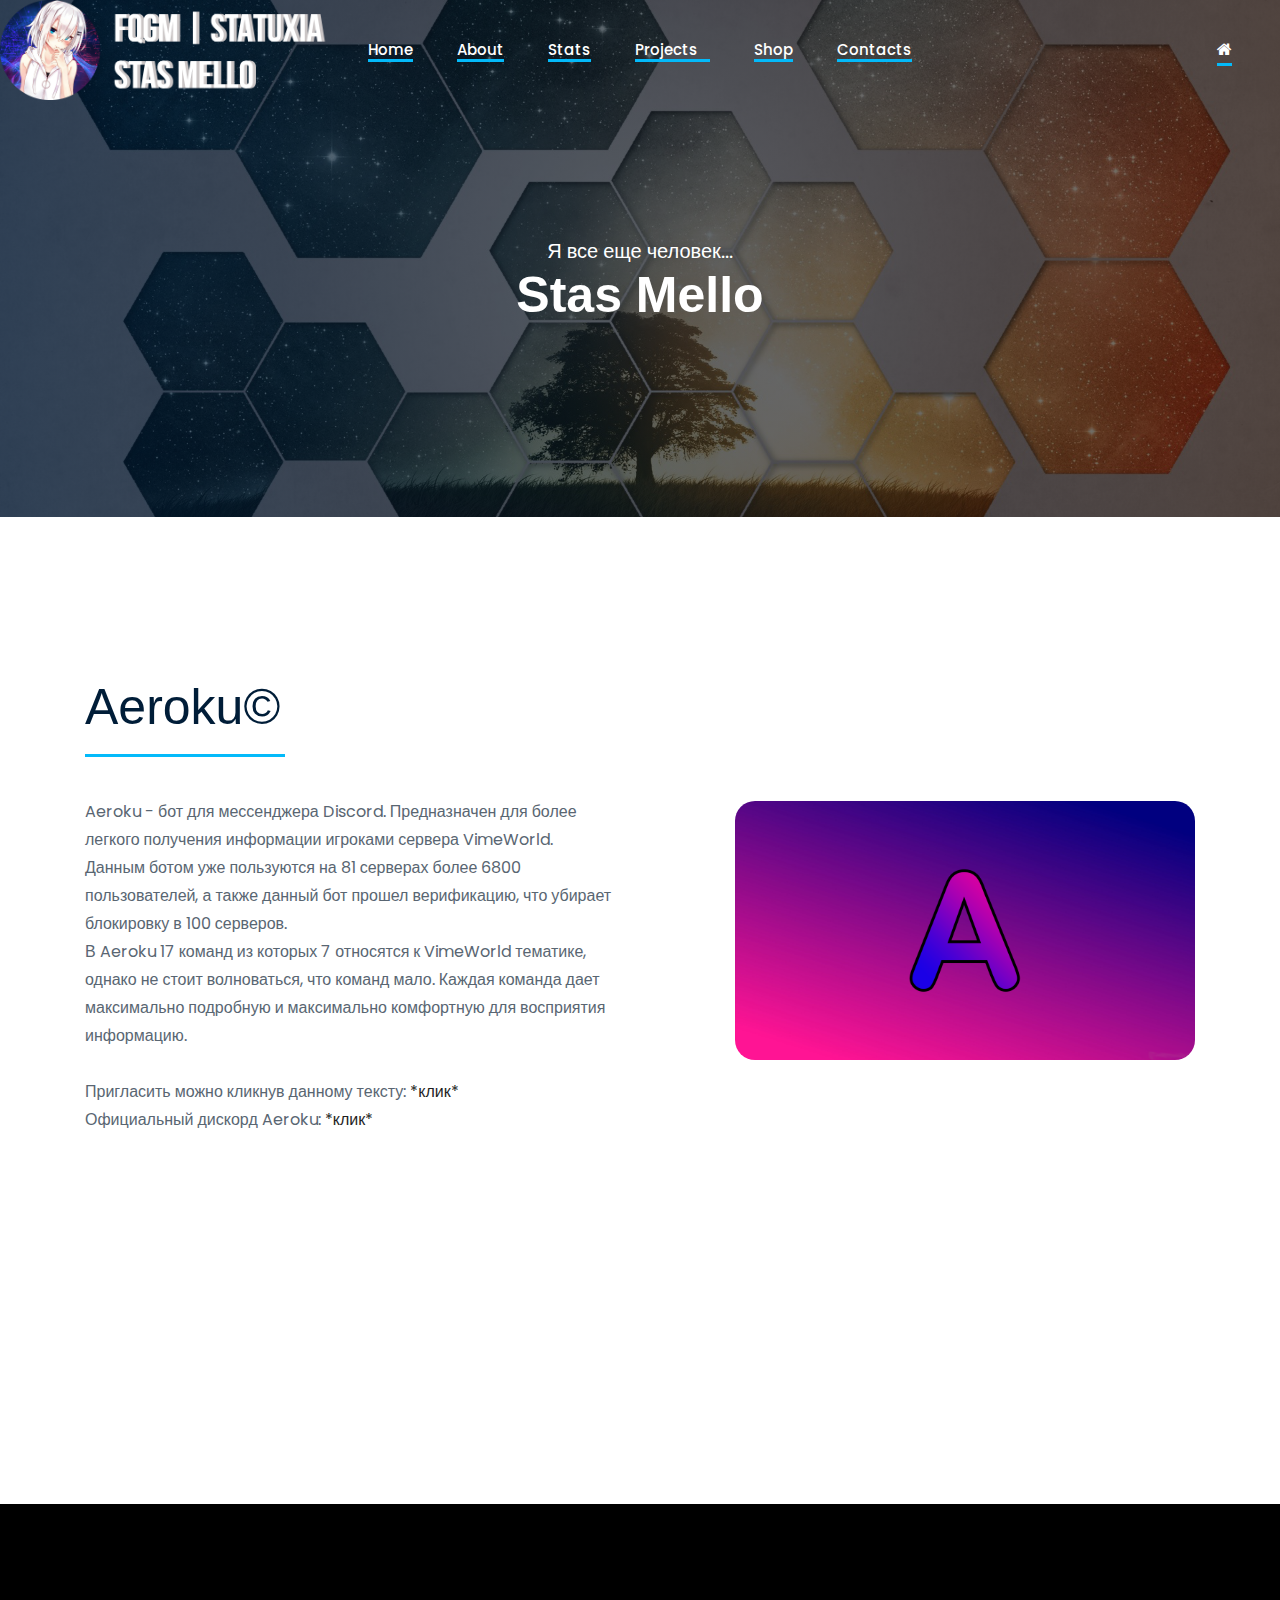
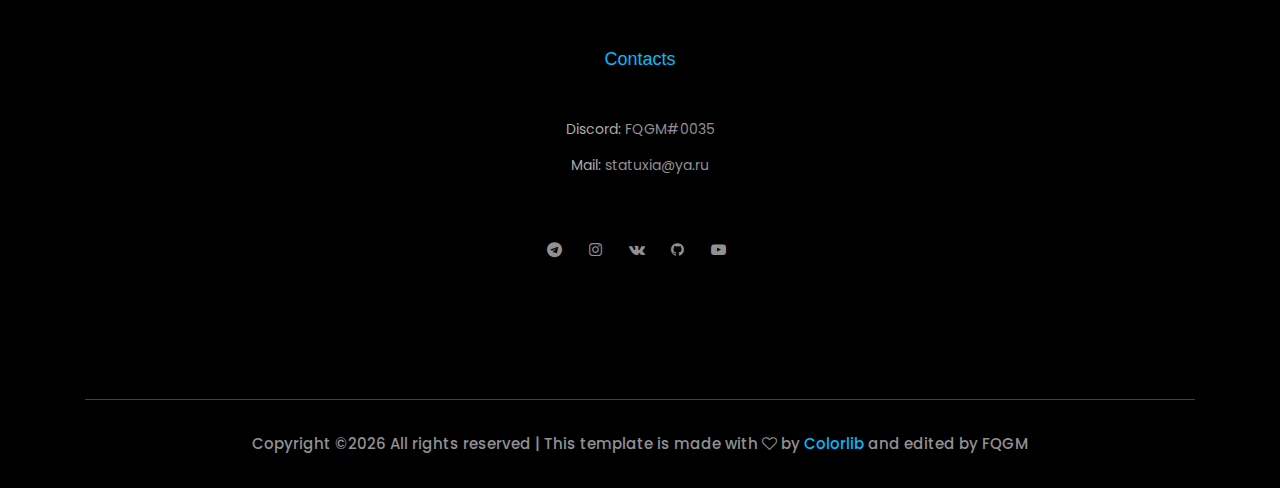
==== commit 9bd6a123: "плавность." ====
--- a/aeroku.html
+++ b/aeroku.html
@@ -108,7 +108,7 @@
                             <h3>Aeroku©</h3>
                             <span class="long_dash"></span>
                         <p>Aeroku - бот для мессенджера Discord. Предназначен для более легкого получения информации игроками сервера VimeWorld.<BR>
-                        Данным ботом уже пользуются на 80 серверах более 5000 пользователей.<BR>
+                        Данным ботом уже пользуются на 81 серверах более 6800 пользователей, а также данный бот прошел верификацию, что убирает блокировку в 100 серверов.<BR>
                         В Aeroku 17 команд из которых 7 относятся к VimeWorld тематике, однако не стоит волноваться, что команд мало. Каждая команда дает максимально подробную и максимально комфортную для восприятия информацию.<BR>
                         <BR>
                         Пригласить можно кликнув данному тексту: <a href="https://discord.gg/7mRv9Fn">*клик*</a><BR>
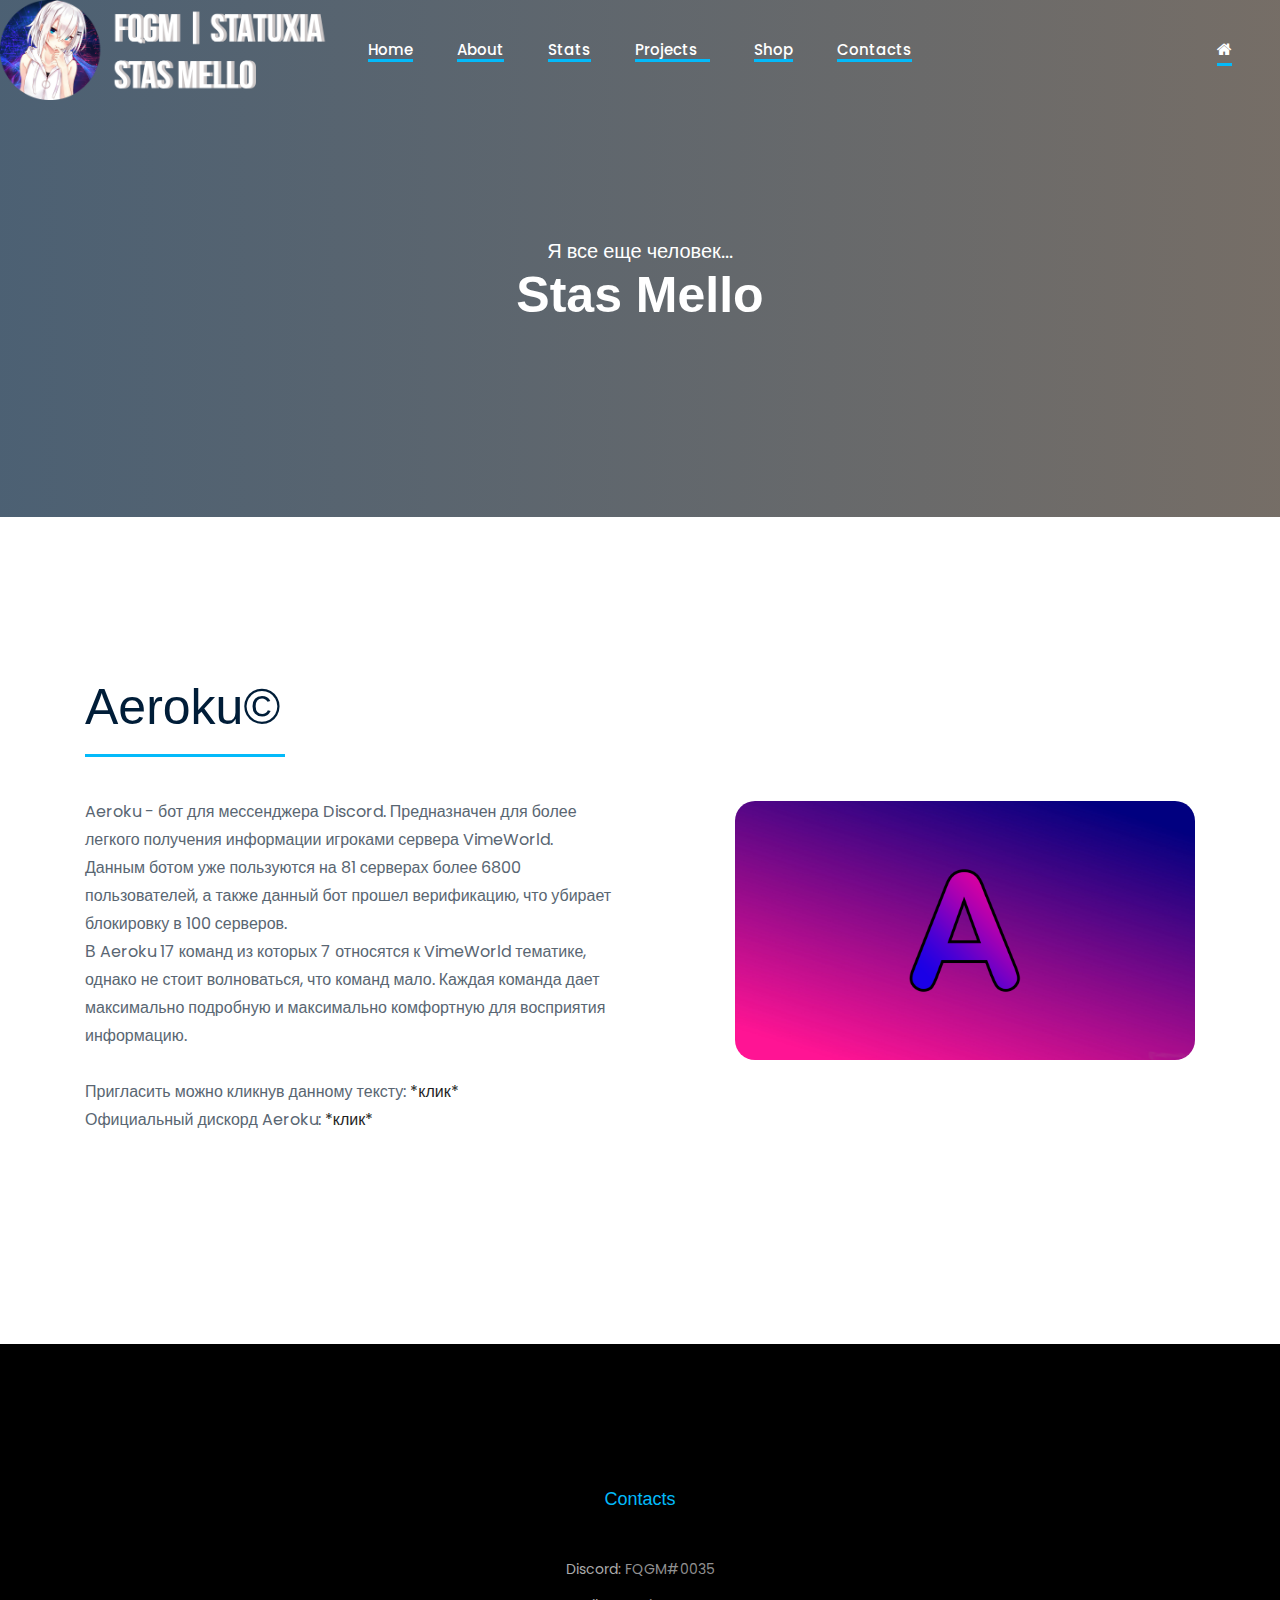
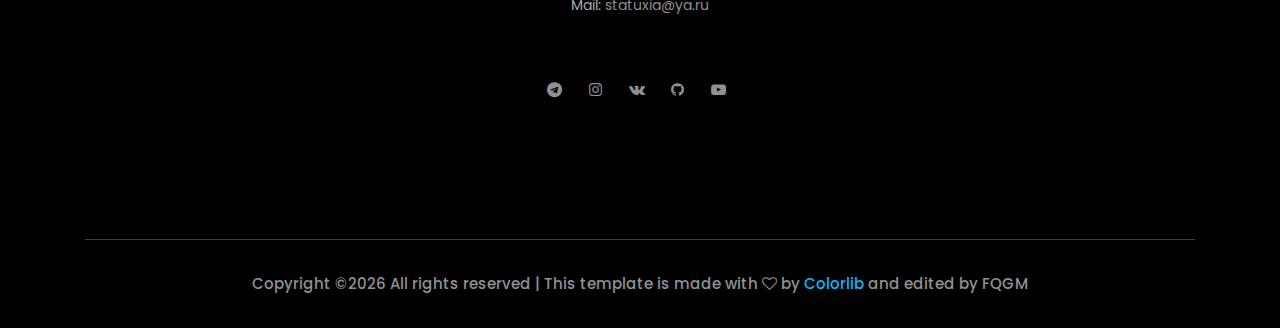
==== commit fa5968ec: "lll" ====
--- a/aeroku.html
+++ b/aeroku.html
@@ -28,7 +28,7 @@
     <!-- <link rel="stylesheet" href="css/responsive.css"> -->
 </head>
 
-<body>
+<body style="opacity:0;transition:.5s;">
     <!--[if lte IE 9]>
             <p class="browserupgrade">You are using an <strong>outdated</strong> browser. Please <a href="https://browsehappy.com/">upgrade your browser</a> to improve your experience and security.</p>
         <![endif]-->
@@ -84,7 +84,7 @@
     <!-- header-end -->
 
     <!-- bradcam_area  -->
-    <div class="bradcam_area bradcam_bg_2">
+    <div class="bradcam_area">
         <div class="container" bgcolor="#A0BEC4">
             <div class="row">
                 <div class="col-xl-12">
@@ -236,7 +236,11 @@
 
 
     <script src="js/main.js"></script>
-
+    <script>
+      $(document).ready(function() {    
+        $("body").css("opacity", "1");
+      });
+    </script>
     <script>
         $('#datepicker').datepicker({
             iconsLibrary: 'fontawesome',
--- a/css/style.css
+++ b/css/style.css
@@ -1775,7 +1775,7 @@
 /* line 1, ../../Arafath/CL/Cl November/225. Restaurant-02/HTML/scss/_about.scss */
 .about_area {
   padding-top: 160px;
-  padding-bottom: 320px;
+  padding-bottom: 160px;
   background: #FFFFFF;
   position: relative;
 }
@@ -4289,7 +4289,7 @@
 /* line 357, ../../Arafath/CL/Cl November/225. Restaurant-02/HTML/scss/_elements.scss */
 .progress-table {
   background: #FFFFFF;
-  padding: 15px 0px 30px 0px;
+  padding: 0px 200px 30px 0px;
   min-width: 600px;
 }
 
@@ -4300,13 +4300,14 @@
 
 /* line 368, ../../Arafath/CL/Cl November/225. Restaurant-02/HTML/scss/_elements.scss */
 .progress-table .percentage {
-  width: 20%;
+  width: 10%;
 }
 
 /* line 371, ../../Arafath/CL/Cl November/225. Restaurant-02/HTML/scss/_elements.scss */
 .progress-table .graph {
   width: 30%;
   padding-right: 50px;
+  padding-top: 42px;
 }
 
 /* line 375, ../../Arafath/CL/Cl November/225. Restaurant-02/HTML/scss/_elements.scss */
@@ -4326,8 +4327,8 @@
 
 /* line 387, ../../Arafath/CL/Cl November/225. Restaurant-02/HTML/scss/_elements.scss */
 .progress-table .table-row {
-  padding: 15px 0;
-  border-top: 1px solid #edf3fd;
+  padding: 10px 0;
+  border-top: 0px solid #edf3fd;
   display: flex;
 }
 
@@ -5177,7 +5178,7 @@
 /* line 1089, ../../Arafath/CL/Cl November/225. Restaurant-02/HTML/scss/_elements.scss */
 .section-top-border {
   padding: 50px 0;
-  border-top: 1px dotted #eee;
+  border-top: 0px dotted #eee;
 }
 
 /* line 1093, ../../Arafath/CL/Cl November/225. Restaurant-02/HTML/scss/_elements.scss */
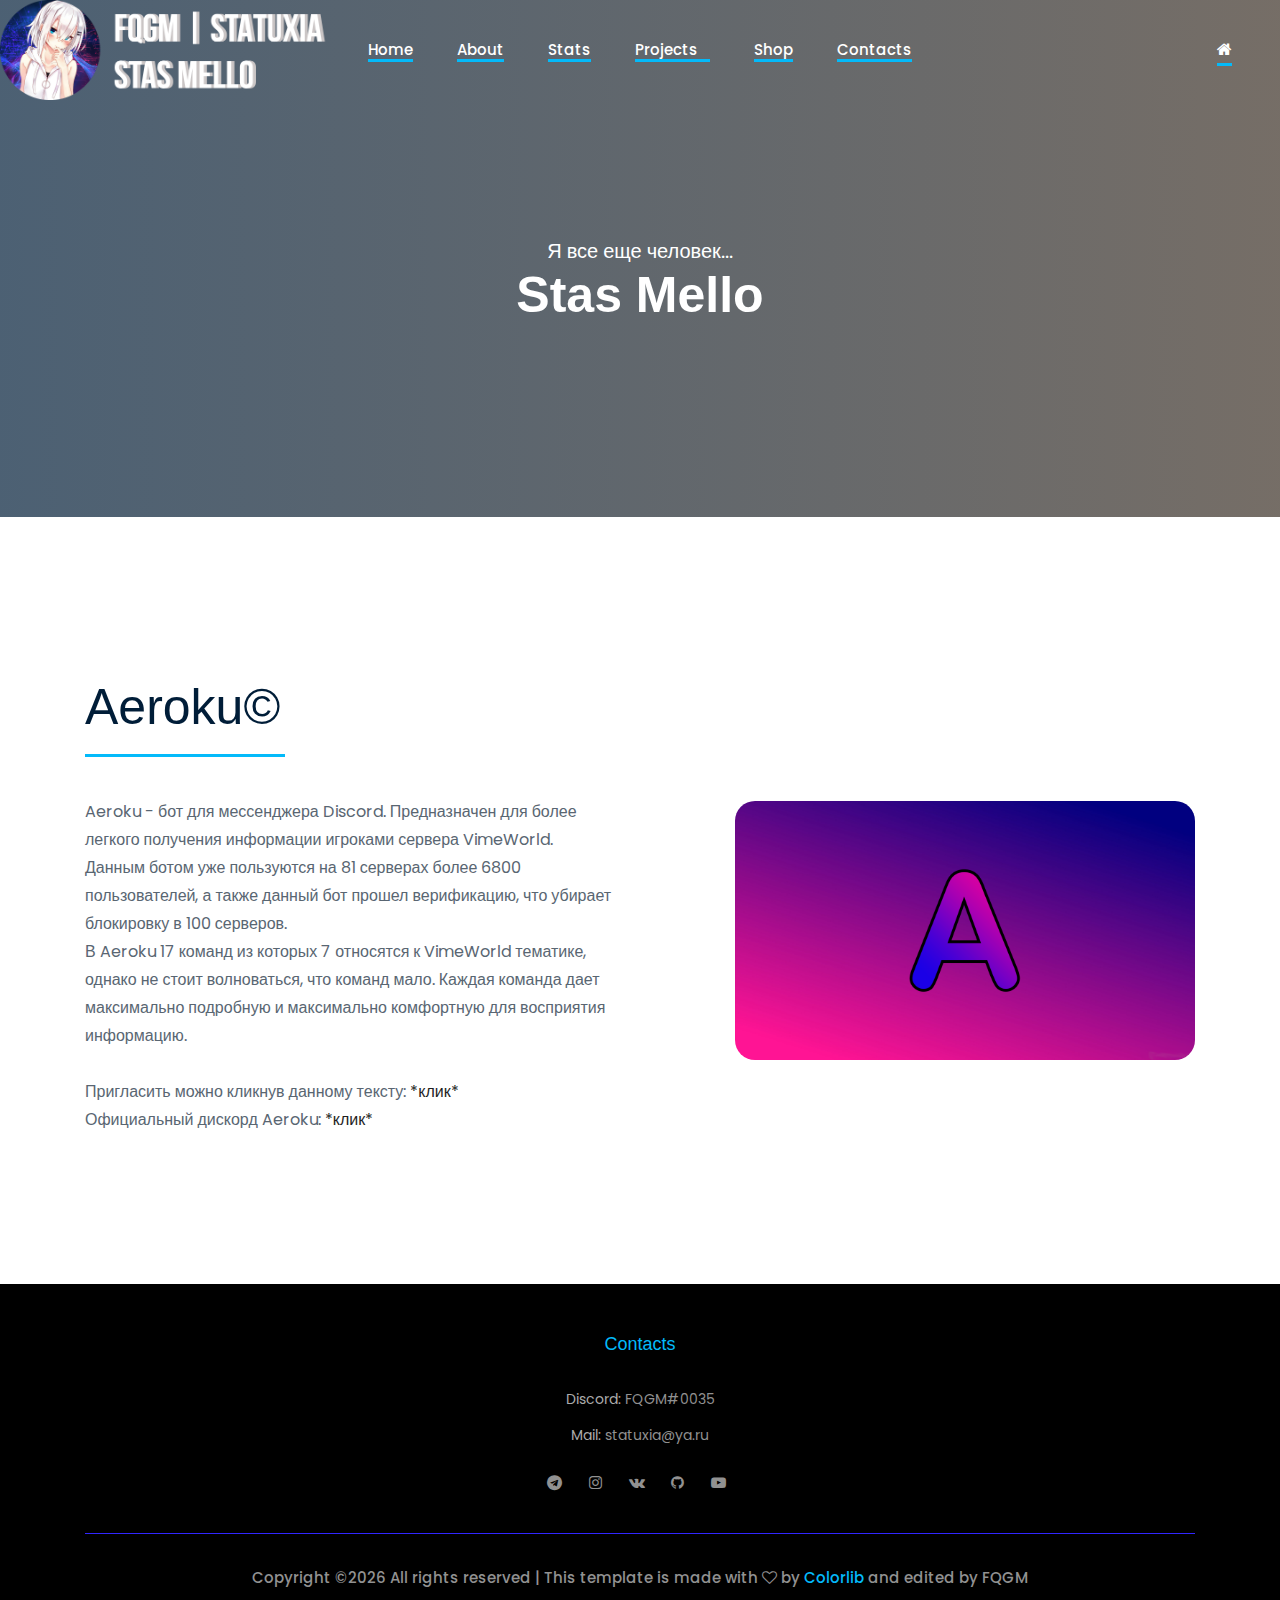
==== commit babd838f: "dd" ====
--- a/aeroku.html
+++ b/aeroku.html
@@ -42,7 +42,7 @@
                         <div class="row align-items-center no-gutters">
                             <div class="col-xl-3 col-lg-2">
                                 <div class="logo">
-                                    <a href="index.html">
+                                    <a href="index">
                                         <img src="img/logo.png" alt="" width="400" height="100">
                                     </a>
                                 </div>
@@ -51,7 +51,7 @@
                                 <div class="main-menu  d-none d-lg-block">
                                     <nav>
                                         <ul id="navigation">
-                                            <li><a class="active" href="index.html#">Home</a></li>
+                                            <li><a class="active" href="index">Home</a></li>
                                             <li><a href="index.html#about">About</a></li>
                                             <li><a href="index.html#stats">Stats</a></li>
                                             <li><a href="index.html#projects">Projects <i class="ti-angle-down"></i></a>
--- a/css/style.css
+++ b/css/style.css
@@ -1775,7 +1775,7 @@
 /* line 1, ../../Arafath/CL/Cl November/225. Restaurant-02/HTML/scss/_about.scss */
 .about_area {
   padding-top: 160px;
-  padding-bottom: 160px;
+  padding-bottom: 100px;
   background: #FFFFFF;
   position: relative;
 }
@@ -3486,8 +3486,8 @@
 
 /* line 9, ../../Arafath/CL/Cl November/225. Restaurant-02/HTML/scss/_footer.scss */
 .footer .footer_top {
-  padding-top: 145px;
-  padding-bottom: 129px;
+  padding-top: 50px;
+  padding-bottom: 30px;
 }
 
 @media (max-width: 767px) {
@@ -3518,7 +3518,7 @@
   font-weight: 500;
   color: #03BAFA;
   text-transform: capitalize;
-  margin-bottom: 40px;
+  margin-bottom: 25px;
 }
 
 @media (max-width: 767px) {
@@ -3708,7 +3708,7 @@
 
 /* line 167, ../../Arafath/CL/Cl November/225. Restaurant-02/HTML/scss/_footer.scss */
 .footer .socail_links {
-  margin-top: 47px;
+  margin-top: 10px;
 }
 
 @media (max-width: 767px) {
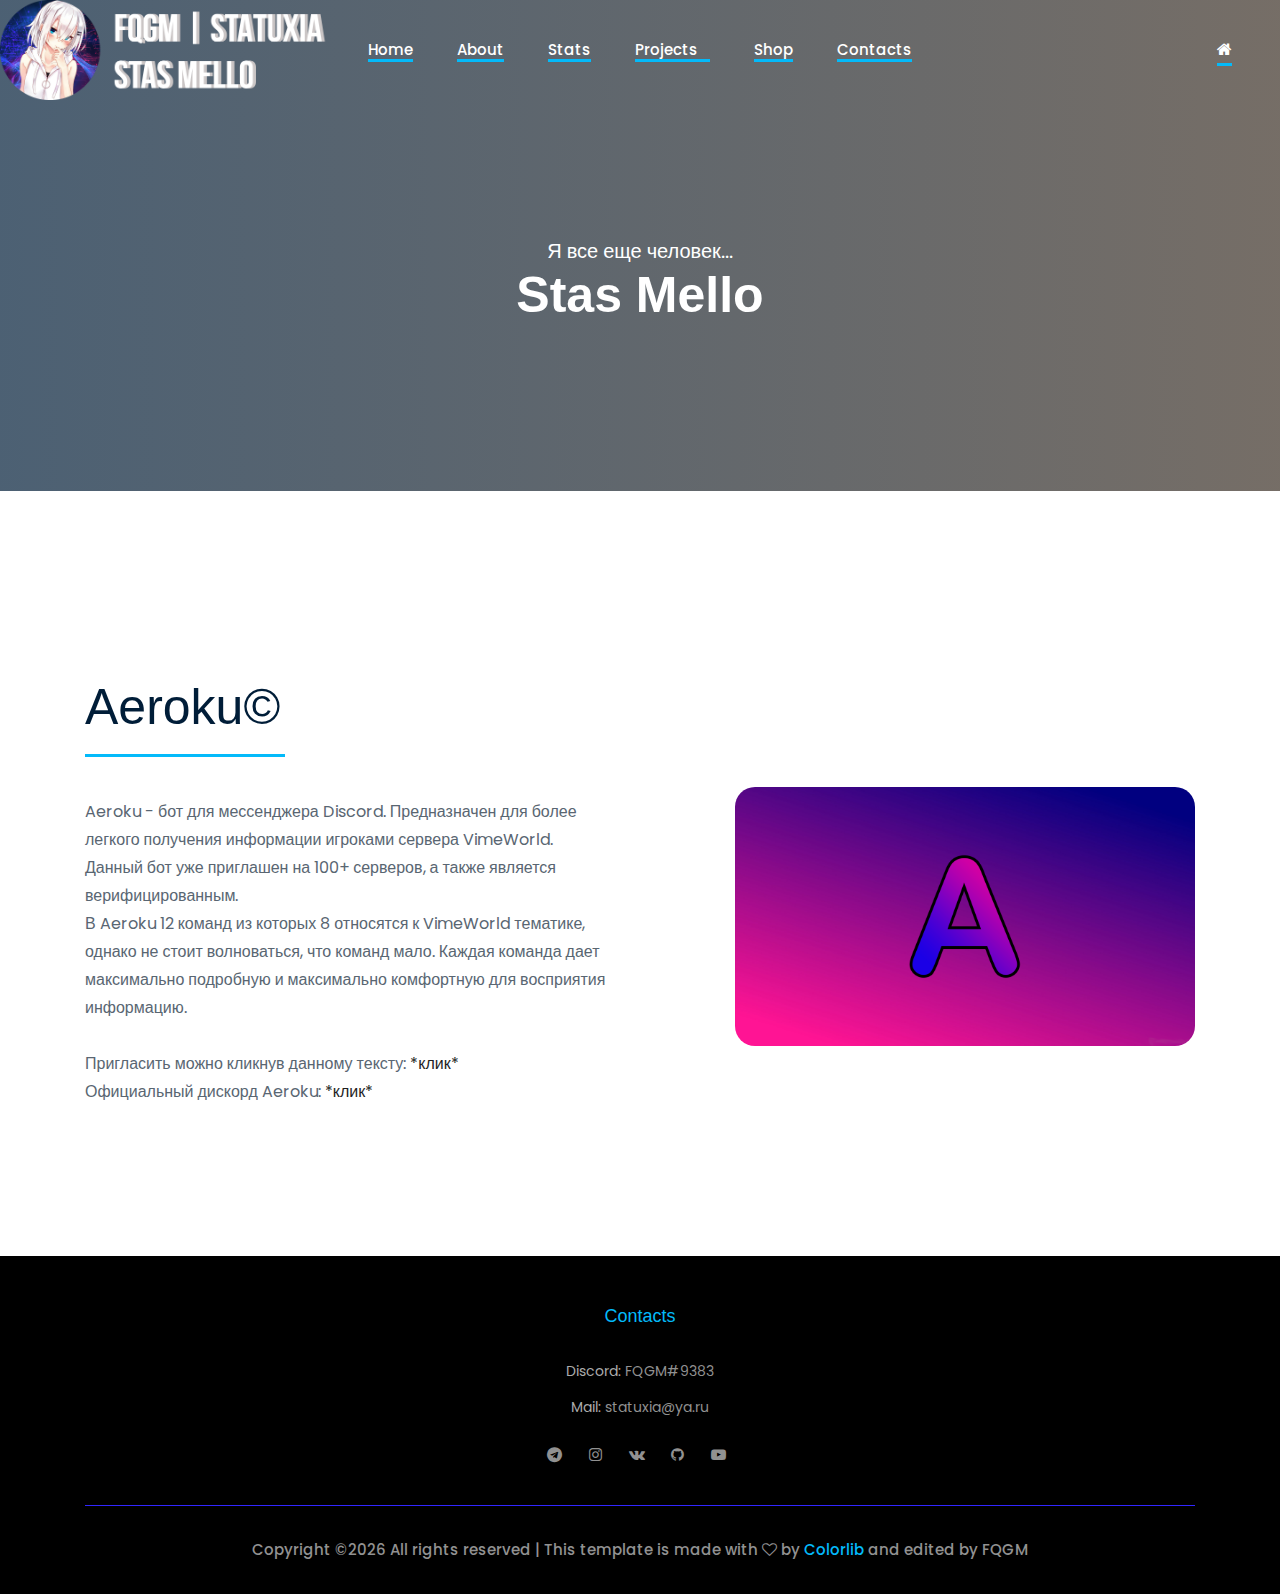
==== commit 28a36747: "123" ====
--- a/aeroku.html
+++ b/aeroku.html
@@ -52,14 +52,14 @@
                                     <nav>
                                         <ul id="navigation">
                                             <li><a class="active" href="index">Home</a></li>
-                                            <li><a href="index.html#about">About</a></li>
-                                            <li><a href="index.html#stats">Stats</a></li>
-                                            <li><a href="index.html#projects">Projects <i class="ti-angle-down"></i></a>
+                                            <li><a href="index#about">About</a></li>
+                                            <li><a href="index#stats">Stats</a></li>
+                                            <li><a href="index#projects">Projects <i class="ti-angle-down"></i></a>
                                                 <ul class="submenu">
                                                     <li><a href="#">Aeroku</a></li>
                                                 </ul>
                                             </li>
-                                            <li><a href="index.html#shop">Shop</a></li>
+                                            <li><a href="index#shop">Shop</a></li>
                                             <li><a href="#contacts">Contacts</a></li>
                                         </ul>
                                     </nav>
@@ -108,8 +108,8 @@
                             <h3>Aeroku©</h3>
                             <span class="long_dash"></span>
                         <p>Aeroku - бот для мессенджера Discord. Предназначен для более легкого получения информации игроками сервера VimeWorld.<BR>
-                        Данным ботом уже пользуются на 81 серверах более 6800 пользователей, а также данный бот прошел верификацию, что убирает блокировку в 100 серверов.<BR>
-                        В Aeroku 17 команд из которых 7 относятся к VimeWorld тематике, однако не стоит волноваться, что команд мало. Каждая команда дает максимально подробную и максимально комфортную для восприятия информацию.<BR>
+                        Данный бот уже приглашен на 100+ серверов, а также является верифицированным.<BR>
+                        В Aeroku 12 команд из которых 8 относятся к VimeWorld тематике, однако не стоит волноваться, что команд мало. Каждая команда дает максимально подробную и максимально комфортную для восприятия информацию.<BR>
                         <BR>
                         Пригласить можно кликнув данному тексту: <a href="https://discord.gg/7mRv9Fn">*клик*</a><BR>
 
@@ -150,7 +150,7 @@
                                 Contacts
                             </h3>
                             <ul>
-                                <li  align="center">Discord: <a>FQGM#0035</a></li>
+                                <li  align="center">Discord: <a>FQGM#9383</a></li>
                                 <li  align="center">Mail: <a>statuxia@ya.ru</a></li>
                             </ul>
                             <div class="socail_links" align="center">
--- a/css/style.css
+++ b/css/style.css
@@ -1233,13 +1233,13 @@
   box-shadow: 0px 3px 16px 0px rgba(0, 0, 0, 0.1);
   position: fixed;
   width: 100%;
-  top: -70px;
+  top: -72px;
   left: 0;
   right: 0;
   z-index: 990;
-  transform: translateY(70px);
-  transition: transform 500ms ease, background 500ms ease;
-  -webkit-transition: transform 500ms ease, background 500ms ease;
+  transform: translateY(72px);
+  transition: transform 700ms ease, background 700ms ease;
+  -webkit-transition: transform 700ms ease, background 700ms ease;
   box-shadow: 0px 3px 16px 0px rgba(0, 0, 0, 0.1);
   background: rgba(255, 255, 255, 0.96);
   background: #000000;
@@ -1359,15 +1359,6 @@
   }
 }
 
-/* line 1, ../../Arafath/CL/Cl November/225. Restaurant-02/HTML/scss/_slider.scss */
-.slider_bg_1 {
-  background-image: url(../img/banner/banner.png);
-}
-
-/* line 4, ../../Arafath/CL/Cl November/225. Restaurant-02/HTML/scss/_slider.scss */
-.slider_bg_2 {
-  background-image: url(../img/banner/banner2.png);
-}
 
 /* line 7, ../../Arafath/CL/Cl November/225. Restaurant-02/HTML/scss/_slider.scss */
 .slider_area {
@@ -3047,7 +3038,7 @@
   left: 0;
   top: 0;
   width: 100%;
-  height: 100%;
+  height: 95%;
   /* Permalink - use to edit and share this gradient: https://colorzilla.com/gradient-editor/#001d38+0,1a0d01+100&0.7+0,0.6+100 */
   background: -moz-linear-gradient(left, rgba(0, 29, 56, 0.7) 0%, rgba(26, 13, 1, 0.6) 100%);
   /* FF3.6-15 */
